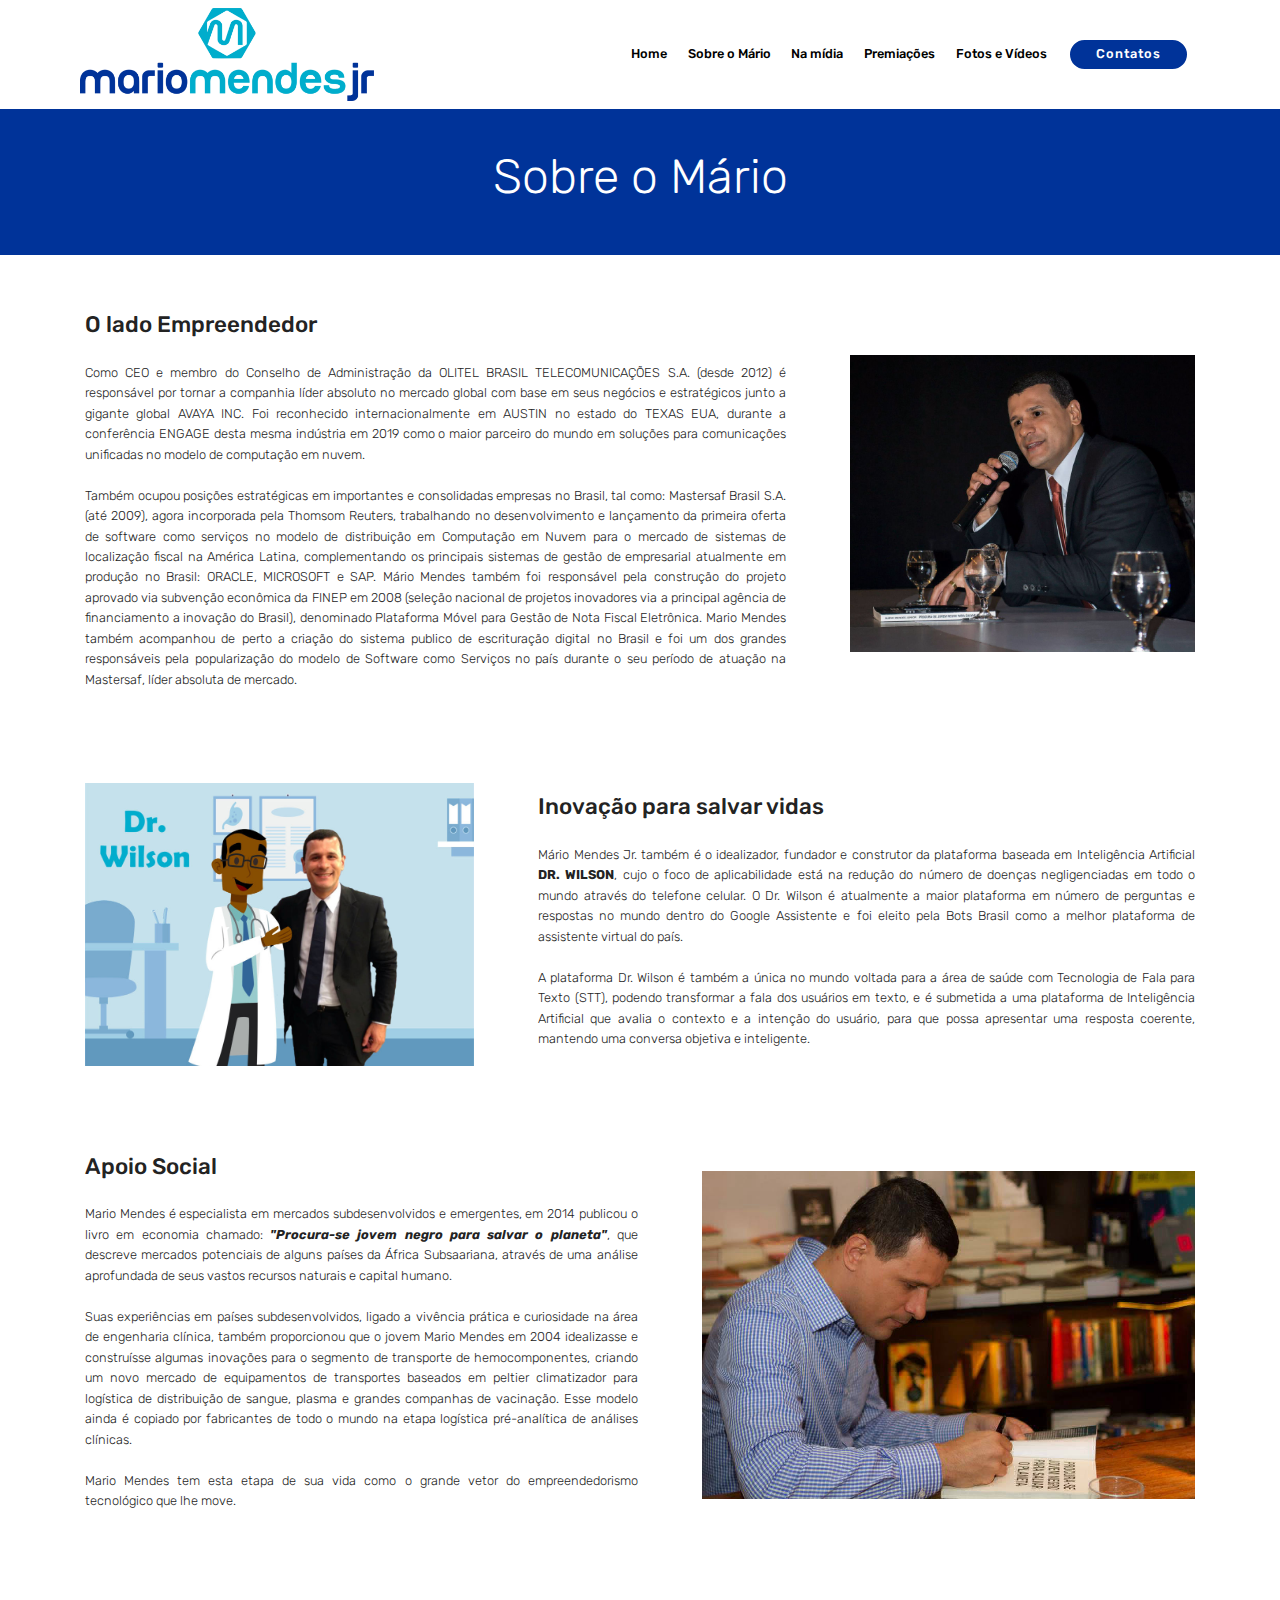
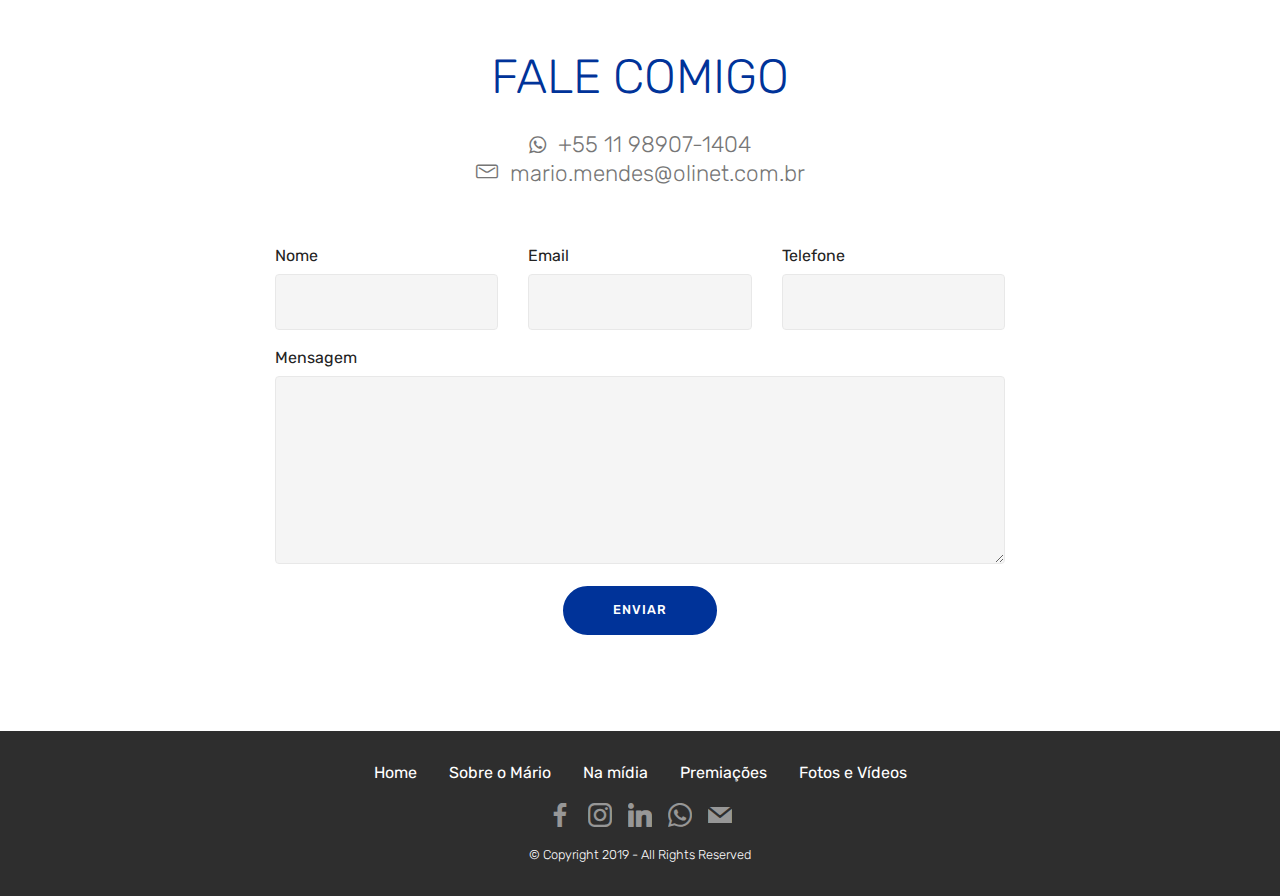
==== page1.html @ d0b5f372 "create github pages" ====
<!DOCTYPE html>
<html  >
<head>
  <!-- Site made with Mobirise Website Builder v4.9.6, https://mobirise.com -->
  <meta charset="UTF-8">
  <meta http-equiv="X-UA-Compatible" content="IE=edge">
  <meta name="generator" content="Mobirise v4.9.6, mobirise.com">
  <meta name="viewport" content="width=device-width, initial-scale=1, minimum-scale=1">
  <link rel="shortcut icon" href="assets/images/favicon-128x128.png" type="image/x-icon">
  <meta name="description" content="Web Page Builder Description">
  
  <title>Sobre Mario</title>
  <link rel="stylesheet" href="assets/font-awesome/css/font-awesome.css">
  <link rel="stylesheet" href="assets/web/assets/mobirise-icons-bold/mobirise-icons-bold.css">
  <link rel="stylesheet" href="assets/tether/tether.min.css">
  <link rel="stylesheet" href="assets/soundcloud-plugin/style.css">
  <link rel="stylesheet" href="assets/bootstrap/css/bootstrap.min.css">
  <link rel="stylesheet" href="assets/bootstrap/css/bootstrap-grid.min.css">
  <link rel="stylesheet" href="assets/bootstrap/css/bootstrap-reboot.min.css">
  <link rel="stylesheet" href="assets/dropdown/css/style.css">
  <link rel="stylesheet" href="assets/socicon/css/styles.css">
  <link rel="stylesheet" href="assets/theme/css/style.css">
  <link rel="stylesheet" href="assets/mobirise/css/mbr-additional.css" type="text/css">
  
  
  
</head>
<body>
  <section class="menu cid-rq3aP4upVq" once="menu" id="menu2-n">

    

    <nav class="navbar navbar-expand beta-menu navbar-dropdown align-items-center navbar-fixed-top navbar-toggleable-sm">
        <button class="navbar-toggler navbar-toggler-right" type="button" data-toggle="collapse" data-target="#navbarSupportedContent" aria-controls="navbarSupportedContent" aria-expanded="false" aria-label="Toggle navigation">
            <div class="hamburger">
                <span></span>
                <span></span>
                <span></span>
                <span></span>
            </div>
        </button>
        <div class="menu-logo">
            <div class="navbar-brand">
                <span class="navbar-logo">
                    <a href="#top">
                        <img src="assets/images/mariologo-560x177.png" alt="Mario Mendes Jr" title="" style="height: 5.8rem;">
                    </a>
                </span>
                
            </div>
        </div>
        <div class="collapse navbar-collapse" id="navbarSupportedContent">
            <ul class="navbar-nav nav-dropdown" data-app-modern-menu="true"><li class="nav-item">
                    <a class="nav-link link text-black display-4" href="index.html">
                        Home</a>
                </li><li class="nav-item"><a class="nav-link link text-black display-4" href="index.html#counters1-6">
                        Sobre o Mário</a></li>
                <li class="nav-item">
                    <a class="nav-link link text-black display-4" href="index.html#content4-g">
                        Na mídia</a>
                </li><li class="nav-item"><a class="nav-link link text-black display-4" href="index.html#content4-j">
                        Premiações</a></li><li class="nav-item"><a class="nav-link link text-black display-4" href="index.html#content4-f">Fotos e Vídeos</a></li></ul>
            <div class="navbar-buttons mbr-section-btn"><a class="btn btn-sm btn-primary display-4" href="index.html#form1-4">
                    Contatos</a></div>
        </div>
    </nav>
</section>

<section class="engine"><a href="https://mobirise.info/e">how to make a website for free</a></section><section class="mbr-section content4 cid-rq3aTZeCpB" id="content4-q">

    

    <div class="container">
        <div class="media-container-row">
            <div class="title col-12 col-md-8">
                <h2 class="align-center pb-3 mbr-fonts-style display-2">
                    <br>Sobre o Mário</h2>
                
                
            </div>
        </div>
    </div>
</section>

<section class="header3 cid-rq3aZIsmZ2" id="header3-r">

    

    

    <div class="container">
        <div class="media-container-row">
            <div class="mbr-figure" style="width: 55%;">
                <img src="assets/images/860383-495302183901374-86877309-o-986x1478.jpg" alt="Mario" title="">
            </div>

            <div class="media-content">
                <h1 class="mbr-section-title mbr-white pb-3 mbr-fonts-style display-5"><br>O lado Empreendedor</h1>
                
                <div class="mbr-section-text mbr-white pb-3 ">
                    <p align="justify" class="mbr-text mbr-fonts-style display-4">Como CEO e membro do Conselho de Administração da OLITEL BRASIL TELECOMUNICAÇÕES S.A. (desde 2012) é responsável por tornar a companhia líder absoluto no mercado global com base em seus negócios e estratégicos junto a gigante global AVAYA INC.  Foi reconhecido internacionalmente em AUSTIN no estado do TEXAS EUA, durante a conferência ENGAGE desta mesma indústria em 2019 como o maior parceiro do mundo em soluções para comunicações unificadas no modelo de computação em nuvem.
<br><br>Também ocupou posições estratégicas em importantes e consolidadas empresas no Brasil, tal como: Mastersaf Brasil S.A. (até 2009), agora incorporada pela Thomsom Reuters, trabalhando no desenvolvimento e lançamento da primeira oferta de software como serviços no modelo de distribuição em Computação em Nuvem para o mercado de sistemas de localização fiscal na América Latina, complementando os principais sistemas de gestão de empresarial atualmente em produção no Brasil: ORACLE, MICROSOFT e SAP. Mário Mendes também foi responsável pela construção do projeto aprovado via subvenção econômica da FINEP em 2008 (seleção nacional de projetos inovadores via a principal agência de financiamento a inovação do Brasil), denominado Plataforma Móvel para Gestão de Nota Fiscal Eletrônica. Mario Mendes também acompanhou de perto a criação do sistema publico de escrituração digital no Brasil e foi um dos grandes responsáveis pela popularização do modelo de Software como Serviços no país durante o seu período de atuação na Mastersaf, líder absoluta de mercado.</p>
                </div>
                
            </div>
        </div>
    </div>

</section>

<section class="header3 cid-rq4SBa6IZ8" id="header3-t">

    

    

    <div class="container">
        <div class="media-container-row">
            <div class="mbr-figure" style="width: 65%;">
                <img src="assets/images/drwilsonemario-986x715.jpg" alt="Mario e Dr. Wilson" title="">
            </div>

            <div class="media-content">
                <h1 class="mbr-section-title mbr-white pb-3 mbr-fonts-style display-5"><br>Inovação para salvar vidas</h1>
                
                <div class="mbr-section-text mbr-white pb-3 ">
                    <p align="justify" class="mbr-text mbr-fonts-style display-4">Mário Mendes Jr. também é o idealizador, fundador e construtor da plataforma baseada em Inteligência Artificial <strong>DR. WILSON</strong>, cujo o foco de aplicabilidade está na redução do número de doenças negligenciadas em todo o mundo através do telefone celular. O Dr. Wilson é atualmente a maior plataforma em número de perguntas e respostas no mundo dentro do Google Assistente e foi eleito pela Bots Brasil como a melhor plataforma de assistente virtual do país.
<br>
<br>A plataforma Dr. Wilson é também a única no mundo voltada para a área de saúde com Tecnologia de Fala para Texto (STT), podendo transformar a fala dos usuários em texto, e é submetida a uma plataforma de Inteligência Artificial que avalia o contexto e a intenção do usuário, para que possa apresentar uma resposta coerente, mantendo uma conversa objetiva e inteligente.</p>
                </div>
                
            </div>
        </div>
    </div>

</section>

<section class="header3 cid-rq4Tit2FO5" id="header3-u">

    

    

    <div class="container">
        <div class="media-container-row">
            <div class="mbr-figure" style="width: 95%;">
                <img src="assets/images/9059-427309197367340-1874169082-n-960x640.jpg" alt="Mario" title="">
            </div>

            <div class="media-content">
                <h1 class="mbr-section-title mbr-white pb-3 mbr-fonts-style display-5"><br>Apoio Social</h1>
                
                <div class="mbr-section-text mbr-white pb-3 ">
                    <p align="justify" class="mbr-text mbr-fonts-style display-4">Mario Mendes é especialista em mercados subdesenvolvidos e emergentes, em 2014 publicou o  livro em economia chamado: <strong><em>"Procura-se jovem negro para salvar o planeta"</em></strong>, que descreve mercados potenciais de alguns países da África Subsaariana, através de uma análise aprofundada de seus vastos recursos naturais e capital humano.
<br><br>Suas experiências em países subdesenvolvidos, ligado a vivência prática e curiosidade na área de engenharia clínica, também proporcionou que o jovem Mario Mendes em 2004 idealizasse e construísse algumas inovações para o segmento de transporte de hemocomponentes, criando um novo mercado de equipamentos de transportes baseados em peltier climatizador para logística de distribuição de sangue, plasma e grandes companhas de vacinação. Esse modelo ainda é copiado por fabricantes de todo o mundo na etapa logística pré-analítica de análises clínicas. <br>
<br>Mario Mendes tem esta etapa de sua vida como o grande vetor do empreendedorismo tecnológico que lhe move.</p>
                </div>
                
            </div>
        </div>
    </div>

</section>

<section class="mbr-section form1 cid-rq3aPGxpjl" id="form1-o">

    

    
    <div class="container">
        <div class="row justify-content-center">
            <div class="title col-12 col-lg-8">
                <h2 class="mbr-section-title align-center pb-3 mbr-fonts-style display-2">
                    FALE COMIGO</h2>
                <h3 class="mbr-section-subtitle align-center mbr-light pb-3 mbr-fonts-style display-5">
                    <span class="fa fa-whatsapp mbr-iconfont" style="font-size: 20px;"></span>&nbsp; +55 11 98907-1404<br>
                    <span class="mbrib-letter mbr-iconfont" style="font-size: 22px;"></span>&nbsp; mario.mendes@olinet.com.br</h3>
            </div>
        </div>
    </div>
    <div class="container">
        <div class="row justify-content-center">
            <div class="media-container-column col-lg-8" data-form-type="formoid">
                <!---Formbuilder Form--->
                <form action="https://mobirise.com/" method="POST" class="mbr-form form-with-styler" data-form-title="Contato via Site Mario"><input type="hidden" name="email" data-form-email="true" value="XzBV0PDOR63FJDMdqJo3t7sWaOPQt//PTCgqokkNzBoJ+r7eT0ddex0zjA/aGhbZrub1MC9PnMoi2x4BWWzWNVxec1n0J0qh/JYI6Iv4LCIakbPQUlMB9upvA7gPHLwC">
                    <div class="row row-sm-offset">
                        <div hidden="hidden" data-form-alert="" class="alert alert-success col-12">Obrigado! Retornarei seu contato em breve.</div>
                        <div hidden="hidden" data-form-alert-danger="" class="alert alert-danger col-12">
                        </div>
                    </div>
                    <div class="dragArea row row-sm-offset">
                        <div class="col-md-4  form-group" data-for="Nome">
                            <label for="Nome-form1-o" class="form-control-label mbr-fonts-style display-7">Nome</label>
                            <input type="text" name="Nome" data-form-field="Nome" required="required" class="form-control display-7" id="Nome-form1-o">
                        </div>
                        <div class="col-md-4  form-group" data-for="Email">
                            <label for="Email-form1-o" class="form-control-label mbr-fonts-style display-7">Email</label>
                            <input type="Email" name="Email" data-form-field="Email" required="required" class="form-control display-7" id="Email-form1-o">
                        </div>
                        <div data-for="Telefone" class="col-md-4  form-group">
                            <label for="Telefone-form1-o" class="form-control-label mbr-fonts-style display-7">Telefone</label>
                            <input type="Telefone" name="Telefone" data-form-field="Telefone" class="form-control display-7" id="Telefone-form1-o">
                        </div>
                        <div data-for="Mensagem" class="col-md-12 form-group">
                            <label for="Mensagem-form1-o" class="form-control-label mbr-fonts-style display-7">Mensagem</label>
                            <textarea name="Mensagem" data-form-field="Mensagem" class="form-control display-7" id="Mensagem-form1-o"></textarea>
                        </div>
                        <div class="col-md-12 input-group-btn align-center"><button type="submit" class="btn btn-primary btn-form display-4">ENVIAR</button></div>
                    </div>
                </form><!---Formbuilder Form--->
            </div>
        </div>
    </div>
</section>

<section once="" class="cid-rq3aQCeShb" id="footer7-p">

    

    

    <div class="container">
        <div class="media-container-row align-center mbr-white">
            <div class="row row-links">
                <ul class="foot-menu">
                    
                    
                    
                    
                    
                <li class="foot-menu-item mbr-fonts-style display-7"><a href="index.html" class="text-white">Home</a></li><li class="foot-menu-item mbr-fonts-style display-7"><a href="index.html#counters1-6" class="text-white">Sobre o Mário</a></li><li class="foot-menu-item mbr-fonts-style display-7"><a href="index.html#content4-g" class="text-white">Na mídia</a></li><li class="foot-menu-item mbr-fonts-style display-7"><a href="index.html#content4-j" class="text-white">Premiações</a></li><li class="foot-menu-item mbr-fonts-style display-7"><a href="index.html#content4-f" class="text-white">Fotos e Vídeos</a></li></ul>
            </div>
            <div class="row social-row">
                <div class="social-list align-right pb-2">
                    
                    
                    
                    
                    
                    
                <div class="soc-item">
                        <a href="https://www.facebook.com/profile.php?id=100002647893795" target="_blank">
                            <span class="mbr-iconfont mbr-iconfont-social socicon-facebook socicon"></span>
                        </a>
                    </div><div class="soc-item">
                        <a href="https://www.instagram.com/mendesjr.mario" target="_blank">
                            <span class="mbr-iconfont mbr-iconfont-social socicon-instagram socicon"></span>
                        </a>
                    </div><div class="soc-item">
                        <a href="https://www.linkedin.com/in/mariomj" target="_blank">
                            <span class="mbr-iconfont mbr-iconfont-social socicon-linkedin socicon"></span>
                        </a>
                    </div><div class="soc-item">
                        <a href="http://api.whatsapp.com/send?1=pt_BR&phone=5511989071404" target="_blank">
                            <span class="mbr-iconfont mbr-iconfont-social socicon-whatsapp socicon"></span>
                        </a>
                    </div><div class="soc-item">
                        <a href="mailto:mario.mendes@olinet.com.br">
                            <span class="mbr-iconfont mbr-iconfont-social socicon-mail socicon"></span>
                        </a>
                    </div></div>
            </div>
            <div class="row row-copirayt">
                <p class="mbr-text mb-0 mbr-fonts-style mbr-white align-center display-4">
                    © Copyright 2019 - All Rights Reserved
                </p>
            </div>
        </div>
    </div>
</section>


  <script src="assets/web/assets/jquery/jquery.min.js"></script>
  <script src="assets/popper/popper.min.js"></script>
  <script src="assets/tether/tether.min.js"></script>
  <script src="assets/bootstrap/js/bootstrap.min.js"></script>
  <script src="assets/dropdown/js/script.min.js"></script>
  <script src="assets/touchswipe/jquery.touch-swipe.min.js"></script>
  <script src="assets/smoothscroll/smooth-scroll.js"></script>
  <script src="assets/theme/js/script.js"></script>
  <script src="assets/formoid/formoid.min.js"></script>
  
  
</body>
</html>
---- assets/web/assets/mobirise-icons-bold/mobirise-icons-bold.css ----
@font-face {
  font-family: 'mobirise-icons-bold';
  src:  url('mobirise-icons-bold.eot?m1l4yr');
  src:  url('mobirise-icons-bold.eot?m1l4yr#iefix') format('embedded-opentype'),
    url('mobirise-icons-bold.ttf?m1l4yr') format('truetype'),
    url('mobirise-icons-bold.woff?m1l4yr') format('woff'),
    url('mobirise-icons-bold.svg?m1l4yr#mobirise-icons-bold') format('svg');
  font-weight: normal;
  font-style: normal;
}

[class^="mbrib-"], [class*="mbrib-"] {
  /* use !important to prevent issues with browser extensions that change fonts */
  font-family: 'mobirise-icons-bold' !important;
  speak: none;
  font-style: normal;
  font-weight: normal;
  font-variant: normal;
  text-transform: none;
  line-height: 1;

  /* Better Font Rendering =========== */
  -webkit-font-smoothing: antialiased;
  -moz-osx-font-smoothing: grayscale;
}

.mbrib-add-submenu:before {
  content: "\e900";
}
.mbrib-alert:before {
  content: "\e901";
}
.mbrib-align-center:before {
  content: "\e902";
}
.mbrib-align-justify:before {
  content: "\e903";
}
.mbrib-align-left:before {
  content: "\e904";
}
.mbrib-align-right:before {
  content: "\e905";
}
.mbrib-android:before {
  content: "\e906";
}
.mbrib-apple:before {
  content: "\e907";
}
.mbrib-arrow-down:before {
  content: "\e908";
}
.mbrib-arrow-next:before {
  content: "\e909";
}
.mbrib-arrow-prev:before {
  content: "\e90a";
}
.mbrib-arrow-up:before {
  content: "\e90b";
}
.mbrib-bold:before {
  content: "\e90c";
}
.mbrib-bookmark:before {
  content: "\e90d";
}
.mbrib-bootstrap:before {
  content: "\e90e";
}
.mbrib-briefcase:before {
  content: "\e90f";
}
.mbrib-browse:before {
  content: "\e910";
}
.mbrib-bulleted-list:before {
  content: "\e911";
}
.mbrib-calendar:before {
  content: "\e912";
}
.mbrib-camera:before {
  content: "\e913";
}
.mbrib-cart-add:before {
  content: "\e914";
}
.mbrib-cart-full:before {
  content: "\e915";
}
.mbrib-cash:before {
  content: "\e916";
}
.mbrib-change-style:before {
  content: "\e917";
}
.mbrib-chat:before {
  content: "\e918";
}
.mbrib-clock:before {
  content: "\e919";
}
.mbrib-close:before {
  content: "\e91a";
}
.mbrib-cloud:before {
  content: "\e91b";
}
.mbrib-code:before {
  content: "\e91c";
}
.mbrib-contact-form:before {
  content: "\e91d";
}
.mbrib-credit-card:before {
  content: "\e91e";
}
.mbrib-cursor-click:before {
  content: "\e91f";
}
.mbrib-cust-feedback:before {
  content: "\e920";
}
.mbrib-database:before {
  content: "\e921";
}
.mbrib-delivery:before {
  content: "\e922";
}
.mbrib-desktop:before {
  content: "\e923";
}
.mbrib-devices:before {
  content: "\e924";
}
.mbrib-down:before {
  content: "\e925";
}
.mbrib-download:before {
  content: "\e926";
}
.mbrib-drag-n-drop:before {
  content: "\e927";
}
.mbrib-drag-n-drop2:before {
  content: "\e928";
}
.mbrib-edit:before {
  content: "\e929";
}
.mbrib-edit2:before {
  content: "\e92a";
}
.mbrib-error:before {
  content: "\e92b";
}
.mbrib-extension:before {
  content: "\e92c";
}
.mbrib-features:before {
  content: "\e92d";
}
.mbrib-file:before {
  content: "\e92e";
}
.mbrib-flag:before {
  content: "\e92f";
}
.mbrib-folder:before {
  content: "\e930";
}
.mbrib-gift:before {
  content: "\e931";
}
.mbrib-github:before {
  content: "\e932";
}
.mbrib-globe-2:before {
  content: "\e933";
}
.mbrib-globe:before {
  content: "\e934";
}
.mbrib-growing-chart:before {
  content: "\e935";
}
.mbrib-hearth:before {
  content: "\e936";
}
.mbrib-help:before {
  content: "\e937";
}
.mbrib-home:before {
  content: "\e938";
}
.mbrib-hot-cup:before {
  content: "\e939";
}
.mbrib-idea:before {
  content: "\e93a";
}
.mbrib-image-gallery:before {
  content: "\e93b";
}
.mbrib-image-slider:before {
  content: "\e93c";
}
.mbrib-info:before {
  content: "\e93d";
}
.mbrib-italic:before {
  content: "\e93e";
}
.mbrib-key:before {
  content: "\e93f";
}
.mbrib-laptop:before {
  content: "\e940";
}
.mbrib-layers:before {
  content: "\e941";
}
.mbrib-left-right:before {
  content: "\e942";
}
.mbrib-left:before {
  content: "\e943";
}
.mbrib-letter:before {
  content: "\e944";
}
.mbrib-like:before {
  content: "\e945";
}
.mbrib-link:before {
  content: "\e946";
}
.mbrib-lock:before {
  content: "\e947";
}
.mbrib-login:before {
  content: "\e948";
}
.mbrib-logout:before {
  content: "\e949";
}
.mbrib-magic-stick:before {
  content: "\e94a";
}
.mbrib-map-pin:before {
  content: "\e94b";
}
.mbrib-menu:before {
  content: "\e94c";
}
.mbrib-mobile:before {
  content: "\e94d";
}
.mbrib-mobile2:before {
  content: "\e94e";
}
.mbrib-mobirise:before {
  content: "\e94f";
}
.mbrib-more-horizontal:before {
  content: "\e950";
}
.mbrib-more-vertical:before {
  content: "\e951";
}
.mbrib-music:before {
  content: "\e952";
}
.mbrib-new-file:before {
  content: "\e953";
}
.mbrib-numbered-list:before {
  content: "\e954";
}
.mbrib-opened-folder:before {
  content: "\e955";
}
.mbrib-pages:before {
  content: "\e956";
}
.mbrib-paper-plane:before {
  content: "\e957";
}
.mbrib-paperclip:before {
  content: "\e958";
}
.mbrib-photo:before {
  content: "\e959";
}
.mbrib-photos:before {
  content: "\e95a";
}
.mbrib-pin:before {
  content: "\e95b";
}
.mbrib-play:before {
  content: "\e95c";
}
.mbrib-plus:before {
  content: "\e95d";
}
.mbrib-preview:before {
  content: "\e95e";
}
.mbrib-print:before {
  content: "\e95f";
}
.mbrib-protect:before {
  content: "\e960";
}
.mbrib-question:before {
  content: "\e961";
}
.mbrib-quote-left:before {
  content: "\e962";
}
.mbrib-quote-right:before {
  content: "\e963";
}
.mbrib-redo:before {
  content: "\e964";
}
.mbrib-refresh:before {
  content: "\e965";
}
.mbrib-responsive:before {
  content: "\e966";
}
.mbrib-right:before {
  content: "\e967";
}
.mbrib-rocket:before {
  content: "\e968";
}
.mbrib-sad-face:before {
  content: "\e969";
}
.mbrib-sale:before {
  content: "\e96a";
}
.mbrib-save:before {
  content: "\e96b";
}
.mbrib-search:before {
  content: "\e96c";
}
.mbrib-setting:before {
  content: "\e96d";
}
.mbrib-setting2:before {
  content: "\e96e";
}
.mbrib-setting3:before {
  content: "\e96f";
}
.mbrib-share:before {
  content: "\e970";
}
.mbrib-shopping-bag:before {
  content: "\e971";
}
.mbrib-shopping-basket:before {
  content: "\e972";
}
.mbrib-shopping-cart:before {
  content: "\e973";
}
.mbrib-sites:before {
  content: "\e974";
}
.mbrib-smile-face:before {
  content: "\e975";
}
.mbrib-speed:before {
  content: "\e976";
}
.mbrib-star:before {
  content: "\e977";
}
.mbrib-success:before {
  content: "\e978";
}
.mbrib-sun:before {
  content: "\e979";
}
.mbrib-sun2:before {
  content: "\e97a";
}
.mbrib-tablet-vertical:before {
  content: "\e97b";
}
.mbrib-tablet:before {
  content: "\e97c";
}
.mbrib-target:before {
  content: "\e97d";
}
.mbrib-timer:before {
  content: "\e97e";
}
.mbrib-to-ftp:before {
  content: "\e97f";
}
.mbrib-to-local-drive:before {
  content: "\e980";
}
.mbrib-touch-swipe:before {
  content: "\e981";
}
.mbrib-touch:before {
  content: "\e982";
}
.mbrib-trash:before {
  content: "\e983";
}
.mbrib-underline:before {
  content: "\e984";
}
.mbrib-undo:before {
  content: "\e985";
}
.mbrib-unlink:before {
  content: "\e986";
}
.mbrib-unlock:before {
  content: "\e987";
}
.mbrib-up-down:before {
  content: "\e988";
}
.mbrib-up:before {
  content: "\e989";
}
.mbrib-update:before {
  content: "\e98a";
}
.mbrib-upload:before {
  content: "\e98b";
}
.mbrib-user:before {
  content: "\e98c";
}
.mbrib-user2:before {
  content: "\e98d";
}
.mbrib-users:before {
  content: "\e98e";
}
.mbrib-video-play:before {
  content: "\e98f";
}
.mbrib-video:before {
  content: "\e990";
}
.mbrib-watch:before {
  content: "\e991";
}
.mbrib-website-theme:before {
  content: "\e992";
}
.mbrib-wifi:before {
  content: "\e993";
}
.mbrib-windows:before {
  content: "\e994";
}
.mbrib-zoom-out:before {
  content: "\e995";
}
---- assets/soundcloud-plugin/style.css ----
.addons-container {
  position: relative;
  margin-left: auto;
  margin-right: auto;
  padding-right: 15px;
  padding-left: 15px; }
  @media (min-width: 576px) {
    .addons-container {
      padding-right: 15px;
      padding-left: 15px; } }
  @media (min-width: 768px) {
    .addons-container {
      padding-right: 15px;
      padding-left: 15px; } }
  @media (min-width: 992px) {
    .addons-container {
      padding-right: 15px;
      padding-left: 15px; } }
  @media (min-width: 1200px) {
    .addons-container {
      padding-right: 15px;
      padding-left: 15px; } }
  @media (min-width: 576px) {
    .addons-container {
      width: 540px;
      max-width: 100%; } }
  @media (min-width: 768px) {
    .addons-container {
      width: 720px;
      max-width: 100%; } }
  @media (min-width: 992px) {
    .addons-container {
      width: 960px;
      max-width: 100%; } }
  @media (min-width: 1200px) {
    .addons-container {
      width: 1140px;
      max-width: 100%; } }

.addons-container-inner{
    position: relative;
    width: 100%;
    min-height: 1px;
    padding-right: 15px;
    padding-left: 15px;
}
@media (min-width: 567px) {
    .addons-container-inner{
        -ms-flex: 0 0 66.666667%;
        flex: 0 0 66.666667%;
        max-width: 66.666667%;
    }
}
.addons-row{
    display: flex;
    justify-content:center;
}
---- assets/dropdown/css/style.css ----
.navbar-dropdown {
  left: 0;
  padding: 0;
  position: absolute;
  right: 0;
  top: 0;
  transition: all 0.45s ease;
  z-index: 1030;
  background: #282828; }
  .navbar-dropdown .navbar-logo {
    margin-right: 0.8rem;
    transition: margin 0.3s ease-in-out;
    vertical-align: middle; }
    .navbar-dropdown .navbar-logo img {
      height: 3.125rem;
      transition: all 0.3s ease-in-out; }
    .navbar-dropdown .navbar-logo.mbr-iconfont {
      font-size: 3.125rem;
      line-height: 3.125rem; }
  .navbar-dropdown .navbar-caption {
    font-weight: 700;
    white-space: normal;
    vertical-align: -4px;
    line-height: 3.125rem !important; }
    .navbar-dropdown .navbar-caption, .navbar-dropdown .navbar-caption:hover {
      color: inherit;
      text-decoration: none; }
  .navbar-dropdown .mbr-iconfont + .navbar-caption {
    vertical-align: -1px; }
  .navbar-dropdown.navbar-fixed-top {
    position: fixed; }
  .navbar-dropdown .navbar-brand span {
    vertical-align: -4px; }
  .navbar-dropdown.bg-color.transparent {
    background: none; }
  .navbar-dropdown.navbar-short .navbar-brand {
    padding: 0.625rem 0; }
    .navbar-dropdown.navbar-short .navbar-brand span {
      vertical-align: -1px; }
  .navbar-dropdown.navbar-short .navbar-caption {
    line-height: 2.375rem !important;
    vertical-align: -2px; }
  .navbar-dropdown.navbar-short .navbar-logo {
    margin-right: 0.5rem; }
    .navbar-dropdown.navbar-short .navbar-logo img {
      height: 2.375rem; }
    .navbar-dropdown.navbar-short .navbar-logo.mbr-iconfont {
      font-size: 2.375rem;
      line-height: 2.375rem; }
  .navbar-dropdown.navbar-short .mbr-table-cell {
    height: 3.625rem; }
  .navbar-dropdown .navbar-close {
    left: 0.6875rem;
    position: fixed;
    top: 0.75rem;
    z-index: 1000; }
  .navbar-dropdown .hamburger-icon {
    content: "";
    display: inline-block;
    vertical-align: middle;
    width: 16px;
    -webkit-box-shadow: 0 -6px 0 1px #282828,0 0 0 1px #282828,0 6px 0 1px #282828;
    -moz-box-shadow: 0 -6px 0 1px #282828,0 0 0 1px #282828,0 6px 0 1px #282828;
    box-shadow: 0 -6px 0 1px #282828,0 0 0 1px #282828,0 6px 0 1px #282828; }

.dropdown-menu .dropdown-toggle[data-toggle="dropdown-submenu"]::after {
  border-bottom: 0.35em solid transparent;
  border-left: 0.35em solid;
  border-right: 0;
  border-top: 0.35em solid transparent;
  margin-left: 0.3rem; }

.dropdown-menu .dropdown-item:focus {
  outline: 0; }

.nav-dropdown {
  font-size: 0.75rem;
  font-weight: 500;
  height: auto !important; }
  .nav-dropdown .nav-btn {
    padding-left: 1rem; }
  .nav-dropdown .link {
    margin: .667em 1.667em;
    font-weight: 500;
    padding: 0;
    transition: color .2s ease-in-out; }
    .nav-dropdown .link.dropdown-toggle {
      margin-right: 2.583em; }
      .nav-dropdown .link.dropdown-toggle::after {
        margin-left: .25rem;
        border-top: 0.35em solid;
        border-right: 0.35em solid transparent;
        border-left: 0.35em solid transparent;
        border-bottom: 0; }
      .nav-dropdown .link.dropdown-toggle[aria-expanded="true"] {
        margin: 0;
        padding: 0.667em 3.263em  0.667em 1.667em; }
  .nav-dropdown .link::after,
  .nav-dropdown .dropdown-item::after {
    color: inherit; }
  .nav-dropdown .btn {
    font-size: 0.75rem;
    font-weight: 700;
    letter-spacing: 0;
    margin-bottom: 0;
    padding-left: 1.25rem;
    padding-right: 1.25rem; }
  .nav-dropdown .dropdown-menu {
    border-radius: 0;
    border: 0;
    left: 0;
    margin: 0;
    padding-bottom: 1.25rem;
    padding-top: 1.25rem;
    position: relative; }
  .nav-dropdown .dropdown-submenu {
    margin-left: 0.125rem;
    top: 0; }
  .nav-dropdown .dropdown-item {
    font-weight: 500;
    line-height: 2;
    padding: 0.3846em 4.615em 0.3846em 1.5385em;
    position: relative;
    transition: color .2s ease-in-out, background-color .2s ease-in-out; }
    .nav-dropdown .dropdown-item::after {
      margin-top: -0.3077em;
      position: absolute;
      right: 1.1538em;
      top: 50%; }
    .nav-dropdown .dropdown-item:focus, .nav-dropdown .dropdown-item:hover {
      background: none; }

@media (max-width: 767px) {
  .nav-dropdown.navbar-toggleable-sm {
    bottom: 0;
    display: none;
    left: 0;
    overflow-x: hidden;
    position: fixed;
    top: 0;
    transform: translateX(-100%);
    -ms-transform: translateX(-100%);
    -webkit-transform: translateX(-100%);
    width: 18.75rem;
    z-index: 999; } }
.nav-dropdown.navbar-toggleable-xl {
  bottom: 0;
  display: none;
  left: 0;
  overflow-x: hidden;
  position: fixed;
  top: 0;
  transform: translateX(-100%);
  -ms-transform: translateX(-100%);
  -webkit-transform: translateX(-100%);
  width: 18.75rem;
  z-index: 999; }

.nav-dropdown-sm {
  display: block !important;
  overflow-x: hidden;
  overflow: auto;
  padding-top: 3.875rem; }
  .nav-dropdown-sm::after {
    content: "";
    display: block;
    height: 3rem;
    width: 100%; }
  .nav-dropdown-sm.collapse.in ~ .navbar-close {
    display: block !important; }
  .nav-dropdown-sm.collapsing, .nav-dropdown-sm.collapse.in {
    transform: translateX(0);
    -ms-transform: translateX(0);
    -webkit-transform: translateX(0);
    transition: all 0.25s ease-out;
    -webkit-transition: all 0.25s ease-out;
    background: #282828; }
  .nav-dropdown-sm.collapsing[aria-expanded="false"] {
    transform: translateX(-100%);
    -ms-transform: translateX(-100%);
    -webkit-transform: translateX(-100%); }
  .nav-dropdown-sm .nav-item {
    display: block;
    margin-left: 0 !important;
    padding-left: 0; }
  .nav-dropdown-sm .link,
  .nav-dropdown-sm .dropdown-item {
    border-top: 1px dotted rgba(255, 255, 255, 0.1);
    font-size: 0.8125rem;
    line-height: 1.6;
    margin: 0 !important;
    padding: 0.875rem 2.4rem 0.875rem 1.5625rem !important;
    position: relative;
    white-space: normal; }
    .nav-dropdown-sm .link:focus, .nav-dropdown-sm .link:hover,
    .nav-dropdown-sm .dropdown-item:focus,
    .nav-dropdown-sm .dropdown-item:hover {
      background: rgba(0, 0, 0, 0.2) !important;
      color: #c0a375; }
  .nav-dropdown-sm .nav-btn {
    position: relative;
    padding: 1.5625rem 1.5625rem 0 1.5625rem; }
    .nav-dropdown-sm .nav-btn::before {
      border-top: 1px dotted rgba(255, 255, 255, 0.1);
      content: "";
      left: 0;
      position: absolute;
      top: 0;
      width: 100%; }
    .nav-dropdown-sm .nav-btn + .nav-btn {
      padding-top: 0.625rem; }
      .nav-dropdown-sm .nav-btn + .nav-btn::before {
        display: none; }
  .nav-dropdown-sm .btn {
    padding: 0.625rem 0; }
  .nav-dropdown-sm .dropdown-toggle[data-toggle="dropdown-submenu"]::after {
    margin-left: .25rem;
    border-top: 0.35em solid;
    border-right: 0.35em solid transparent;
    border-left: 0.35em solid transparent;
    border-bottom: 0; }
  .nav-dropdown-sm .dropdown-toggle[data-toggle="dropdown-submenu"][aria-expanded="true"]::after {
    border-top: 0;
    border-right: 0.35em solid transparent;
    border-left: 0.35em solid transparent;
    border-bottom: 0.35em solid; }
  .nav-dropdown-sm .dropdown-menu {
    margin: 0;
    padding: 0;
    position: relative;
    top: 0;
    left: 0;
    width: 100%;
    border: 0;
    float: none;
    border-radius: 0;
    background: none; }
  .nav-dropdown-sm .dropdown-submenu {
    left: 100%;
    margin-left: 0.125rem;
    margin-top: -1.25rem;
    top: 0; }

.navbar-toggleable-sm .nav-dropdown .dropdown-menu {
  position: absolute; }

.navbar-toggleable-sm .nav-dropdown .dropdown-submenu {
  left: 100%;
  margin-left: 0.125rem;
  margin-top: -1.25rem;
  top: 0; }

.navbar-toggleable-sm.opened .nav-dropdown .dropdown-menu {
  position: relative; }

.navbar-toggleable-sm.opened .nav-dropdown .dropdown-submenu {
  left: 0;
  margin-left: 00rem;
  margin-top: 0rem;
  top: 0; }

.is-builder .nav-dropdown.collapsing {
  transition: none !important; }

/*# sourceMappingURL=style.css.map */
---- assets/socicon/css/styles.css ----
@charset "UTF-8";

@font-face {
  font-family: "socicon";
  src:url("../fonts/socicon.eot");
  src:url("../fonts/socicon.eot?#iefix") format("embedded-opentype"),
    url("../fonts/socicon.woff") format("woff"),
    url("../fonts/socicon.ttf") format("truetype"),
    url("../fonts/socicon.svg#socicon") format("svg");
  font-weight: normal;
  font-style: normal;

}

[data-icon]:before {
  font-family: "socicon" !important;
  content: attr(data-icon);
  font-style: normal !important;
  font-weight: normal !important;
  font-variant: normal !important;
  text-transform: none !important;
  speak: none;
  line-height: 1;
  -webkit-font-smoothing: antialiased;
  -moz-osx-font-smoothing: grayscale;
}

[class^="socicon-"]:before,
[class*=" socicon-"]:before {
  font-family: "socicon" !important;
  font-style: normal !important;
  font-weight: normal !important;
  font-variant: normal !important;
  text-transform: none !important;
  speak: none;
  line-height: 1;
  -webkit-font-smoothing: antialiased;
  -moz-osx-font-smoothing: grayscale;
}

.socicon-modelmayhem:before {
  content: "\e000";
}
.socicon-mixcloud:before {
  content: "\e001";
}
.socicon-drupal:before {
  content: "\e002";
}
.socicon-swarm:before {
  content: "\e003";
}
.socicon-istock:before {
  content: "\e004";
}
.socicon-yammer:before {
  content: "\e005";
}
.socicon-ello:before {
  content: "\e006";
}
.socicon-stackoverflow:before {
  content: "\e007";
}
.socicon-persona:before {
  content: "\e008";
}
.socicon-triplej:before {
  content: "\e009";
}
.socicon-houzz:before {
  content: "\e00a";
}
.socicon-rss:before {
  content: "\e00b";
}
.socicon-paypal:before {
  content: "\e00c";
}
.socicon-odnoklassniki:before {
  content: "\e00d";
}
.socicon-airbnb:before {
  content: "\e00e";
}
.socicon-periscope:before {
  content: "\e00f";
}
.socicon-outlook:before {
  content: "\e010";
}
.socicon-coderwall:before {
  content: "\e011";
}
.socicon-tripadvisor:before {
  content: "\e012";
}
.socicon-appnet:before {
  content: "\e013";
}
.socicon-goodreads:before {
  content: "\e014";
}
.socicon-tripit:before {
  content: "\e015";
}
.socicon-lanyrd:before {
  content: "\e016";
}
.socicon-slideshare:before {
  content: "\e017";
}
.socicon-buffer:before {
  content: "\e018";
}
.socicon-disqus:before {
  content: "\e019";
}
.socicon-vkontakte:before {
  content: "\e01a";
}
.socicon-whatsapp:before {
  content: "\e01b";
}
.socicon-patreon:before {
  content: "\e01c";
}
.socicon-storehouse:before {
  content: "\e01d";
}
.socicon-pocket:before {
  content: "\e01e";
}
.socicon-mail:before {
  content: "\e01f";
}
.socicon-blogger:before {
  content: "\e020";
}
.socicon-technorati:before {
  content: "\e021";
}
.socicon-reddit:before {
  content: "\e022";
}
.socicon-dribbble:before {
  content: "\e023";
}
.socicon-stumbleupon:before {
  content: "\e024";
}
.socicon-digg:before {
  content: "\e025";
}
.socicon-envato:before {
  content: "\e026";
}
.socicon-behance:before {
  content: "\e027";
}
.socicon-delicious:before {
  content: "\e028";
}
.socicon-deviantart:before {
  content: "\e029";
}
.socicon-forrst:before {
  content: "\e02a";
}
.socicon-play:before {
  content: "\e02b";
}
.socicon-zerply:before {
  content: "\e02c";
}
.socicon-wikipedia:before {
  content: "\e02d";
}
.socicon-apple:before {
  content: "\e02e";
}
.socicon-flattr:before {
  content: "\e02f";
}
.socicon-github:before {
  content: "\e030";
}
.socicon-renren:before {
  content: "\e031";
}
.socicon-friendfeed:before {
  content: "\e032";
}
.socicon-newsvine:before {
  content: "\e033";
}
.socicon-identica:before {
  content: "\e034";
}
.socicon-bebo:before {
  content: "\e035";
}
.socicon-zynga:before {
  content: "\e036";
}
.socicon-steam:before {
  content: "\e037";
}
.socicon-xbox:before {
  content: "\e038";
}
.socicon-windows:before {
  content: "\e039";
}
.socicon-qq:before {
  content: "\e03a";
}
.socicon-douban:before {
  content: "\e03b";
}
.socicon-meetup:before {
  content: "\e03c";
}
.socicon-playstation:before {
  content: "\e03d";
}
.socicon-android:before {
  content: "\e03e";
}
.socicon-snapchat:before {
  content: "\e03f";
}
.socicon-twitter:before {
  content: "\e040";
}
.socicon-facebook:before {
  content: "\e041";
}
.socicon-googleplus:before {
  content: "\e042";
}
.socicon-pinterest:before {
  content: "\e043";
}
.socicon-foursquare:before {
  content: "\e044";
}
.socicon-yahoo:before {
  content: "\e045";
}
.socicon-skype:before {
  content: "\e046";
}
.socicon-yelp:before {
  content: "\e047";
}
.socicon-feedburner:before {
  content: "\e048";
}
.socicon-linkedin:before {
  content: "\e049";
}
.socicon-viadeo:before {
  content: "\e04a";
}
.socicon-xing:before {
  content: "\e04b";
}
.socicon-myspace:before {
  content: "\e04c";
}
.socicon-soundcloud:before {
  content: "\e04d";
}
.socicon-spotify:before {
  content: "\e04e";
}
.socicon-grooveshark:before {
  content: "\e04f";
}
.socicon-lastfm:before {
  content: "\e050";
}
.socicon-youtube:before {
  content: "\e051";
}
.socicon-vimeo:before {
  content: "\e052";
}
.socicon-dailymotion:before {
  content: "\e053";
}
.socicon-vine:before {
  content: "\e054";
}
.socicon-flickr:before {
  content: "\e055";
}
.socicon-500px:before {
  content: "\e056";
}
.socicon-wordpress:before {
  content: "\e058";
}
.socicon-tumblr:before {
  content: "\e059";
}
.socicon-twitch:before {
  content: "\e05a";
}
.socicon-8tracks:before {
  content: "\e05b";
}
.socicon-amazon:before {
  content: "\e05c";
}
.socicon-icq:before {
  content: "\e05d";
}
.socicon-smugmug:before {
  content: "\e05e";
}
.socicon-ravelry:before {
  content: "\e05f";
}
.socicon-weibo:before {
  content: "\e060";
}
.socicon-baidu:before {
  content: "\e061";
}
.socicon-angellist:before {
  content: "\e062";
}
.socicon-ebay:before {
  content: "\e063";
}
.socicon-imdb:before {
  content: "\e064";
}
.socicon-stayfriends:before {
  content: "\e065";
}
.socicon-residentadvisor:before {
  content: "\e066";
}
.socicon-google:before {
  content: "\e067";
}
.socicon-yandex:before {
  content: "\e068";
}
.socicon-sharethis:before {
  content: "\e069";
}
.socicon-bandcamp:before {
  content: "\e06a";
}
.socicon-itunes:before {
  content: "\e06b";
}
.socicon-deezer:before {
  content: "\e06c";
}
.socicon-telegram:before {
  content: "\e06e";
}
.socicon-openid:before {
  content: "\e06f";
}
.socicon-amplement:before {
  content: "\e070";
}
.socicon-viber:before {
  content: "\e071";
}
.socicon-zomato:before {
  content: "\e072";
}
.socicon-draugiem:before {
  content: "\e074";
}
.socicon-endomodo:before {
  content: "\e075";
}
.socicon-filmweb:before {
  content: "\e076";
}
.socicon-stackexchange:before {
  content: "\e077";
}
.socicon-wykop:before {
  content: "\e078";
}
.socicon-teamspeak:before {
  content: "\e079";
}
.socicon-teamviewer:before {
  content: "\e07a";
}
.socicon-ventrilo:before {
  content: "\e07b";
}
.socicon-younow:before {
  content: "\e07c";
}
.socicon-raidcall:before {
  content: "\e07d";
}
.socicon-mumble:before {
  content: "\e07e";
}
.socicon-medium:before {
  content: "\e06d";
}
.socicon-bebee:before {
  content: "\e07f";
}
.socicon-hitbox:before {
  content: "\e080";
}
.socicon-reverbnation:before {
  content: "\e081";
}
.socicon-formulr:before {
  content: "\e082";
}
.socicon-instagram:before {
  content: "\e057";
}
.socicon-battlenet:before {
  content: "\e083";
}
.socicon-chrome:before {
  content: "\e084";
}
.socicon-discord:before {
  content: "\e086";
}
.socicon-issuu:before {
  content: "\e087";
}
.socicon-macos:before {
  content: "\e088";
}
.socicon-firefox:before {
  content: "\e089";
}
.socicon-opera:before {
  content: "\e08d";
}
.socicon-keybase:before {
  content: "\e090";
}
.socicon-alliance:before {
  content: "\e091";
}
.socicon-livejournal:before {
  content: "\e092";
}
.socicon-googlephotos:before {
  content: "\e093";
}
.socicon-horde:before {
  content: "\e094";
}
.socicon-etsy:before {
  content: "\e095";
}
.socicon-zapier:before {
  content: "\e096";
}
.socicon-google-scholar:before {
  content: "\e097";
}
.socicon-researchgate:before {
  content: "\e098";
}
.socicon-wechat:before {
  content: "\e099";
}
.socicon-strava:before {
  content: "\e09a";
}
.socicon-line:before {
  content: "\e09b";
}
.socicon-lyft:before {
  content: "\e09c";
}
.socicon-uber:before {
  content: "\e09d";
}
.socicon-songkick:before {
  content: "\e09e";
}
.socicon-viewbug:before {
  content: "\e09f";
}
.socicon-googlegroups:before {
  content: "\e0a0";
}
.socicon-quora:before {
  content: "\e073";
}
.socicon-diablo:before {
  content: "\e085";
}
.socicon-blizzard:before {
  content: "\e0a1";
}
.socicon-hearthstone:before {
  content: "\e08b";
}
.socicon-heroes:before {
  content: "\e08a";
}
.socicon-overwatch:before {
  content: "\e08c";
}
.socicon-warcraft:before {
  content: "\e08e";
}
.socicon-starcraft:before {
  content: "\e08f";
}
.socicon-beam:before {
  content: "\e0a2";
}
.socicon-curse:before {
  content: "\e0a3";
}
.socicon-player:before {
  content: "\e0a4";
}
.socicon-streamjar:before {
  content: "\e0a5";
}
.socicon-nintendo:before {
  content: "\e0a6";
}
.socicon-hellocoton:before {
  content: "\e0a7";
}
---- assets/theme/css/style.css ----
/*!
 * Mobirise v4 theme (https://mobirise.com/)
 * Copyright 2017 Mobirise
 */
section {
  background-color: #eeeeee; }

section,
.container,
.container-fluid {
  position: relative;
  word-wrap: break-word; }

a.mbr-iconfont:hover {
  text-decoration: none; }

.article .lead p, .article .lead ul, .article .lead ol, .article .lead pre, .article .lead blockquote {
  margin-bottom: 0; }

a {
  font-style: normal;
  font-weight: 400;
  cursor: pointer; }
  a, a:hover {
    text-decoration: none; }

figure {
  margin-bottom: 0; }

body {
  color: #232323; }

h1, h2, h3, h4, h5, h6,
.h1, .h2, .h3, .h4, .h5, .h6,
.display-1, .display-2, .display-3, .display-4 {
  line-height: 1;
  word-break: break-word;
  word-wrap: break-word; }

b, strong {
  font-weight: bold; }

blockquote {
  padding: 10px 0 10px 20px;
  position: relative;
  border-left: 2px solid;
  border-color: #ff3366; }

input:-webkit-autofill, input:-webkit-autofill:hover, input:-webkit-autofill:focus, input:-webkit-autofill:active {
  transition-delay: 9999s;
  transition-property: background-color, color; }

textarea[type="hidden"] {
  display: none; }

body {
  position: relative; }

section {
  background-position: 50% 50%;
  background-repeat: no-repeat;
  background-size: cover; }
  section .mbr-background-video,
  section .mbr-background-video-preview {
    position: absolute;
    bottom: 0;
    left: 0;
    right: 0;
    top: 0; }

.hidden {
  visibility: hidden; }

.mbr-z-index20 {
  z-index: 20; }

/*! Base colors */
.mbr-white {
  color: #ffffff; }

.mbr-black {
  color: #000000; }

.mbr-bg-white {
  background-color: #ffffff; }

.mbr-bg-black {
  background-color: #000000; }

/*! Text-aligns */
.align-left {
  text-align: left; }

.align-center {
  text-align: center; }

.align-right {
  text-align: right; }

@media (max-width: 767px) {
  .align-left, .align-center, .align-right, .mbr-section-btn, .mbr-section-title {
    text-align: center; } }
/*! Font-weight  */
.mbr-light {
  font-weight: 300; }

.mbr-regular {
  font-weight: 400; }

.mbr-semibold {
  font-weight: 500; }

.mbr-bold {
  font-weight: 700; }

/*! Media  */
.media-size-item {
  -webkit-flex: 1 1 auto;
  -moz-flex: 1 1 auto;
  -ms-flex: 1 1 auto;
  -o-flex: 1 1 auto;
  flex: 1 1 auto; }

.media-content {
  -webkit-flex-basis: 100%;
  flex-basis: 100%; }

.media-container-row {
  display: -ms-flexbox;
  display: -webkit-flex;
  display: flex;
  -webkit-flex-direction: row;
  -ms-flex-direction: row;
  flex-direction: row;
  -webkit-flex-wrap: wrap;
  -ms-flex-wrap: wrap;
  flex-wrap: wrap;
  -webkit-justify-content: center;
  -ms-flex-pack: center;
  justify-content: center;
  -webkit-align-content: center;
  -ms-flex-line-pack: center;
  align-content: center;
  -webkit-align-items: start;
  -ms-flex-align: start;
  align-items: start; }
  .media-container-row .media-size-item {
    width: 400px; }

.media-container-column {
  display: -ms-flexbox;
  display: -webkit-flex;
  display: flex;
  -webkit-flex-direction: column;
  -ms-flex-direction: column;
  flex-direction: column;
  -webkit-flex-wrap: wrap;
  -ms-flex-wrap: wrap;
  flex-wrap: wrap;
  -webkit-justify-content: center;
  -ms-flex-pack: center;
  justify-content: center;
  -webkit-align-content: center;
  -ms-flex-line-pack: center;
  align-content: center;
  -webkit-align-items: stretch;
  -ms-flex-align: stretch;
  align-items: stretch; }
  .media-container-column > * {
    width: 100%; }

@media (min-width: 992px) {
  .media-container-row {
    -webkit-flex-wrap: nowrap;
    -ms-flex-wrap: nowrap;
    flex-wrap: nowrap; } }
figure {
  overflow: hidden; }

figure[mbr-media-size] {
  transition: width 0.1s; }

.mbr-figure img, .mbr-figure iframe {
  display: block;
  width: 100%; }

.card {
  background-color: transparent;
  border: none; }

.card-img {
  text-align: center;
  flex-shrink: 0;
  -webkit-flex-shrink: 0; }

.media {
  max-width: 100%;
  margin: 0 auto; }

.mbr-figure {
  -ms-flex-item-align: center;
  -ms-grid-row-align: center;
  -webkit-align-self: center;
  align-self: center; }

.media-container > div {
  max-width: 100%; }

.mbr-figure img, .card-img img {
  width: 100%; }

@media (max-width: 991px) {
  .media-size-item {
    width: auto !important; }

  .media {
    width: auto; }

  .mbr-figure {
    width: 100% !important; } }
/*! Buttons */
.mbr-section-btn {
  margin-left: -.25rem;
  margin-right: -.25rem;
  font-size: 0; }

nav .mbr-section-btn {
  margin-left: 0rem;
  margin-right: 0rem; }

/*! Btn icon margin */
.btn .mbr-iconfont, .btn.btn-sm .mbr-iconfont {
  cursor: pointer;
  margin-right: 0.5rem; }

.btn.btn-md .mbr-iconfont, .btn.btn-md .mbr-iconfont {
  margin-right: 0.8rem; }

.mbr-regular {
  font-weight: 400; }

.mbr-semibold {
  font-weight: 500; }

.mbr-bold {
  font-weight: 700; }

[type="submit"] {
  -webkit-appearance: none; }

/*! Full-screen */
.mbr-fullscreen .mbr-overlay {
  min-height: 100vh; }

.mbr-fullscreen {
  display: flex;
  display: -webkit-flex;
  display: -moz-flex;
  display: -ms-flex;
  display: -o-flex;
  align-items: center;
  -webkit-align-items: center;
  min-height: 100vh;
  padding-top: 3rem;
  padding-bottom: 3rem; }

/*! Map */
.map {
  height: 25rem;
  position: relative; }
  .map iframe {
    width: 100%;
    height: 100%; }

/* Form */
.form-asterisk {
  font-family: initial;
  position: absolute;
  top: -2px;
  font-weight: normal; }

/*! Scroll to top arrow */
.mbr-arrow-up {
  bottom: 25px;
  right: 90px;
  position: fixed;
  text-align: right;
  z-index: 5000;
  color: #ffffff;
  font-size: 32px;
  transform: rotate(180deg);
  -webkit-transform: rotate(180deg); }

.mbr-arrow-up a {
  background: rgba(0, 0, 0, 0.2);
  border-radius: 3px;
  color: #fff;
  display: inline-block;
  height: 60px;
  width: 60px;
  outline-style: none !important;
  position: relative;
  text-decoration: none;
  transition: all .3s ease-in-out;
  cursor: pointer;
  text-align: center; }
  .mbr-arrow-up a:hover {
    background-color: rgba(0, 0, 0, 0.4); }
  .mbr-arrow-up a i {
    line-height: 60px; }

.mbr-arrow-up-icon {
  display: block;
  color: #fff; }

.mbr-arrow-up-icon::before {
  content: "\203a";
  display: inline-block;
  font-family: serif;
  font-size: 32px;
  line-height: 1;
  font-style: normal;
  position: relative;
  top: 6px;
  left: -4px;
  -webkit-transform: rotate(-90deg);
  transform: rotate(-90deg); }

/*! Arrow Down */
.mbr-arrow {
  position: absolute;
  bottom: 45px;
  left: 50%;
  width: 60px;
  height: 60px;
  cursor: pointer;
  background-color: rgba(80, 80, 80, 0.5);
  border-radius: 50%;
  -webkit-transform: translateX(-50%);
  transform: translateX(-50%); }
  .mbr-arrow > a {
    display: inline-block;
    text-decoration: none;
    outline-style: none;
    -webkit-animation: arrowdown 1.7s ease-in-out infinite;
    animation: arrowdown 1.7s ease-in-out infinite; }
    .mbr-arrow > a > i {
      position: absolute;
      top: -2px;
      left: 15px;
      font-size: 2rem; }

@keyframes arrowdown {
  0% {
    transform: translateY(0px);
    -webkit-transform: translateY(0px); }
  50% {
    transform: translateY(-5px);
    -webkit-transform: translateY(-5px); }
  100% {
    transform: translateY(0px);
    -webkit-transform: translateY(0px); } }
@-webkit-keyframes arrowdown {
  0% {
    transform: translateY(0px);
    -webkit-transform: translateY(0px); }
  50% {
    transform: translateY(-5px);
    -webkit-transform: translateY(-5px); }
  100% {
    transform: translateY(0px);
    -webkit-transform: translateY(0px); } }
@media (max-width: 500px) {
  .mbr-arrow-up {
    left: 50%;
    right: auto;
    transform: translateX(-50%) rotate(180deg);
    -webkit-transform: translateX(-50%) rotate(180deg); } }
/*Gradients animation*/
@keyframes gradient-animation {
  from {
    background-position: 0% 100%;
    animation-timing-function: ease-in-out; }
  to {
    background-position: 100% 0%;
    animation-timing-function: ease-in-out; } }
@-webkit-keyframes gradient-animation {
  from {
    background-position: 0% 100%;
    animation-timing-function: ease-in-out; }
  to {
    background-position: 100% 0%;
    animation-timing-function: ease-in-out; } }
.bg-gradient {
  background-size: 200% 200%;
  animation: gradient-animation 5s infinite alternate;
  -webkit-animation: gradient-animation 5s infinite alternate; }

.menu .navbar-brand {
  display: -webkit-flex; }
  .menu .navbar-brand span {
    display: flex;
    display: -webkit-flex; }
  .menu .navbar-brand .navbar-caption-wrap {
    display: -webkit-flex; }
  .menu .navbar-brand .navbar-logo img {
    display: -webkit-flex; }
@media (min-width: 768px) and (max-width: 991px) {
  .menu .navbar-toggleable-sm .navbar-nav {
    display: -webkit-box;
    display: -webkit-flex;
    display: -ms-flexbox; } }
@media (min-width: 992px) {
  .menu .navbar-nav.nav-dropdown {
    display: -webkit-flex; }
  .menu .navbar-toggleable-sm .navbar-collapse {
    display: -webkit-flex !important; } }
@media (max-width: 767px) {
  .menu .navbar-collapse {
    max-height: 80vh; }
  .menu .dropdown-menu {
    max-height: 60vh; } }

.navbar {
  display: -webkit-flex;
  -webkit-flex-wrap: wrap;
  -webkit-align-items: center;
  -webkit-justify-content: space-between; }

.navbar-collapse {
  -webkit-flex-basis: 100%;
  -webkit-flex-grow: 1;
  -webkit-align-items: center; }

.nav-dropdown .link {
  padding: .667em 1.667em !important;
  margin: 0 !important; }

.nav {
  display: -webkit-flex;
  -webkit-flex-wrap: wrap; }

.row {
  display: -webkit-flex;
  -webkit-flex-wrap: wrap; }

.justify-content-center {
  -webkit-justify-content: center; }

.form-inline {
  display: -webkit-flex;
  -webkit-flex-flow: row wrap;
  -webkit-align-items: center; }

.card-wrapper {
  -webkit-flex: 1; }

.carousel-control {
  z-index: 10;
  display: -webkit-flex;
  -webkit-align-items: center;
  -webkit-justify-content: center; }

.carousel-controls {
  display: -webkit-flex; }

.media {
  display: -webkit-flex; }

.jq-selectbox__select {
  padding: 1.07em .5em;
  position: absolute;
  top: 0;
  left: 0;
  width: 100%; }

.jq-selectbox__dropdown {
  position: absolute;
  top: 100% !important;
  left: 0 !important;
  width: 100% !important; }

.jq-selectbox__trigger-arrow {
  transform: translateY(-50%); }

.jq-selectbox li {
  padding: 1.07em .5em; }

/*# sourceMappingURL=style.css.map */
.engine {
	position: absolute;
	text-indent: -2400px;
	text-align: center;
	padding: 0;
	top: 0;
	left: -2400px;
}
---- assets/mobirise/css/mbr-additional.css ----
@import url(https://fonts.googleapis.com/css?family=Rubik:300,300i,400,400i,500,500i,700,700i,900,900i);





body {
  font-style: normal;
  line-height: 1.5;
}
.mbr-section-title {
  font-style: normal;
  line-height: 1.2;
}
.mbr-section-subtitle {
  line-height: 1.3;
}
.mbr-text {
  font-style: normal;
  line-height: 1.6;
}
.display-1 {
  font-family: 'Rubik', sans-serif;
  font-size: 4rem;
}
.display-1 > .mbr-iconfont {
  font-size: 6.4rem;
}
.display-2 {
  font-family: 'Rubik', sans-serif;
  font-size: 3rem;
}
.display-2 > .mbr-iconfont {
  font-size: 4.8rem;
}
.display-4 {
  font-family: 'Rubik', sans-serif;
  font-size: 0.8rem;
}
.display-4 > .mbr-iconfont {
  font-size: 1.28rem;
}
.display-5 {
  font-family: 'Rubik', sans-serif;
  font-size: 1.4rem;
}
.display-5 > .mbr-iconfont {
  font-size: 2.24rem;
}
.display-7 {
  font-family: 'Rubik', sans-serif;
  font-size: 1rem;
}
.display-7 > .mbr-iconfont {
  font-size: 1.6rem;
}
/* ---- Fluid typography for mobile devices ---- */
/* 1.4 - font scale ratio ( bootstrap == 1.42857 ) */
/* 100vw - current viewport width */
/* (48 - 20)  48 == 48rem == 768px, 20 == 20rem == 320px(minimal supported viewport) */
/* 0.65 - min scale variable, may vary */
@media (max-width: 768px) {
  .display-1 {
    font-size: 3.2rem;
    font-size: calc( 2.05rem + (4 - 2.05) * ((100vw - 20rem) / (48 - 20)));
    line-height: calc( 1.4 * (2.05rem + (4 - 2.05) * ((100vw - 20rem) / (48 - 20))));
  }
  .display-2 {
    font-size: 2.4rem;
    font-size: calc( 1.7rem + (3 - 1.7) * ((100vw - 20rem) / (48 - 20)));
    line-height: calc( 1.4 * (1.7rem + (3 - 1.7) * ((100vw - 20rem) / (48 - 20))));
  }
  .display-4 {
    font-size: 0.64rem;
    font-size: calc( 0.93rem + (0.8 - 0.93) * ((100vw - 20rem) / (48 - 20)));
    line-height: calc( 1.4 * (0.93rem + (0.8 - 0.93) * ((100vw - 20rem) / (48 - 20))));
  }
  .display-5 {
    font-size: 1.12rem;
    font-size: calc( 1.14rem + (1.4 - 1.14) * ((100vw - 20rem) / (48 - 20)));
    line-height: calc( 1.4 * (1.14rem + (1.4 - 1.14) * ((100vw - 20rem) / (48 - 20))));
  }
}
/* Buttons */
.btn {
  font-weight: 500;
  border-width: 2px;
  font-style: normal;
  letter-spacing: 1px;
  margin: .4rem .8rem;
  white-space: normal;
  -webkit-transition: all 0.3s ease-in-out;
  -moz-transition: all 0.3s ease-in-out;
  transition: all 0.3s ease-in-out;
  display: inline-flex;
  align-items: center;
  justify-content: center;
  word-break: break-word;
  -webkit-align-items: center;
  -webkit-justify-content: center;
  display: -webkit-inline-flex;
  padding: 1rem 3rem;
  border-radius: 3px;
}
.btn-sm {
  font-weight: 500;
  letter-spacing: 1px;
  -webkit-transition: all 0.3s ease-in-out;
  -moz-transition: all 0.3s ease-in-out;
  transition: all 0.3s ease-in-out;
  padding: 0.6rem 1.5rem;
  border-radius: 3px;
}
.btn-md {
  font-weight: 500;
  letter-spacing: 1px;
  margin: .4rem .8rem !important;
  -webkit-transition: all 0.3s ease-in-out;
  -moz-transition: all 0.3s ease-in-out;
  transition: all 0.3s ease-in-out;
  padding: 1rem 3rem;
  border-radius: 3px;
}
.btn-lg {
  font-weight: 500;
  letter-spacing: 1px;
  margin: .4rem .8rem !important;
  -webkit-transition: all 0.3s ease-in-out;
  -moz-transition: all 0.3s ease-in-out;
  transition: all 0.3s ease-in-out;
  padding: 1.2rem 3.2rem;
  border-radius: 3px;
}
.bg-primary {
  background-color: #003399 !important;
}
.bg-success {
  background-color: #f7ed4a !important;
}
.bg-info {
  background-color: #82786e !important;
}
.bg-warning {
  background-color: #879a9f !important;
}
.bg-danger {
  background-color: #b1a374 !important;
}
.btn-primary,
.btn-primary:active {
  background-color: #003399 !important;
  border-color: #003399 !important;
  color: #ffffff !important;
}
.btn-primary:hover,
.btn-primary:focus,
.btn-primary.focus,
.btn-primary.active {
  color: #ffffff !important;
  background-color: #001a4d !important;
  border-color: #001a4d !important;
}
.btn-primary.disabled,
.btn-primary:disabled {
  color: #ffffff !important;
  background-color: #001a4d !important;
  border-color: #001a4d !important;
}
.btn-secondary,
.btn-secondary:active {
  background-color: #00adcc !important;
  border-color: #00adcc !important;
  color: #ffffff !important;
}
.btn-secondary:hover,
.btn-secondary:focus,
.btn-secondary.focus,
.btn-secondary.active {
  color: #ffffff !important;
  background-color: #006c80 !important;
  border-color: #006c80 !important;
}
.btn-secondary.disabled,
.btn-secondary:disabled {
  color: #ffffff !important;
  background-color: #006c80 !important;
  border-color: #006c80 !important;
}
.btn-info,
.btn-info:active {
  background-color: #82786e !important;
  border-color: #82786e !important;
  color: #ffffff !important;
}
.btn-info:hover,
.btn-info:focus,
.btn-info.focus,
.btn-info.active {
  color: #ffffff !important;
  background-color: #59524b !important;
  border-color: #59524b !important;
}
.btn-info.disabled,
.btn-info:disabled {
  color: #ffffff !important;
  background-color: #59524b !important;
  border-color: #59524b !important;
}
.btn-success,
.btn-success:active {
  background-color: #f7ed4a !important;
  border-color: #f7ed4a !important;
  color: #3f3c03 !important;
}
.btn-success:hover,
.btn-success:focus,
.btn-success.focus,
.btn-success.active {
  color: #3f3c03 !important;
  background-color: #eadd0a !important;
  border-color: #eadd0a !important;
}
.btn-success.disabled,
.btn-success:disabled {
  color: #3f3c03 !important;
  background-color: #eadd0a !important;
  border-color: #eadd0a !important;
}
.btn-warning,
.btn-warning:active {
  background-color: #879a9f !important;
  border-color: #879a9f !important;
  color: #ffffff !important;
}
.btn-warning:hover,
.btn-warning:focus,
.btn-warning.focus,
.btn-warning.active {
  color: #ffffff !important;
  background-color: #617479 !important;
  border-color: #617479 !important;
}
.btn-warning.disabled,
.btn-warning:disabled {
  color: #ffffff !important;
  background-color: #617479 !important;
  border-color: #617479 !important;
}
.btn-danger,
.btn-danger:active {
  background-color: #b1a374 !important;
  border-color: #b1a374 !important;
  color: #ffffff !important;
}
.btn-danger:hover,
.btn-danger:focus,
.btn-danger.focus,
.btn-danger.active {
  color: #ffffff !important;
  background-color: #8b7d4e !important;
  border-color: #8b7d4e !important;
}
.btn-danger.disabled,
.btn-danger:disabled {
  color: #ffffff !important;
  background-color: #8b7d4e !important;
  border-color: #8b7d4e !important;
}
.btn-white {
  color: #333333 !important;
}
.btn-white,
.btn-white:active {
  background-color: #ffffff !important;
  border-color: #ffffff !important;
  color: #808080 !important;
}
.btn-white:hover,
.btn-white:focus,
.btn-white.focus,
.btn-white.active {
  color: #808080 !important;
  background-color: #d9d9d9 !important;
  border-color: #d9d9d9 !important;
}
.btn-white.disabled,
.btn-white:disabled {
  color: #808080 !important;
  background-color: #d9d9d9 !important;
  border-color: #d9d9d9 !important;
}
.btn-black,
.btn-black:active {
  background-color: #333333 !important;
  border-color: #333333 !important;
  color: #ffffff !important;
}
.btn-black:hover,
.btn-black:focus,
.btn-black.focus,
.btn-black.active {
  color: #ffffff !important;
  background-color: #0d0d0d !important;
  border-color: #0d0d0d !important;
}
.btn-black.disabled,
.btn-black:disabled {
  color: #ffffff !important;
  background-color: #0d0d0d !important;
  border-color: #0d0d0d !important;
}
.btn-primary-outline,
.btn-primary-outline:active {
  background: none;
  border-color: #001133;
  color: #001133;
}
.btn-primary-outline:hover,
.btn-primary-outline:focus,
.btn-primary-outline.focus,
.btn-primary-outline.active {
  color: #ffffff;
  background-color: #003399;
  border-color: #003399;
}
.btn-primary-outline.disabled,
.btn-primary-outline:disabled {
  color: #ffffff !important;
  background-color: #003399 !important;
  border-color: #003399 !important;
}
.btn-secondary-outline,
.btn-secondary-outline:active {
  background: none;
  border-color: #005666;
  color: #005666;
}
.btn-secondary-outline:hover,
.btn-secondary-outline:focus,
.btn-secondary-outline.focus,
.btn-secondary-outline.active {
  color: #ffffff;
  background-color: #00adcc;
  border-color: #00adcc;
}
.btn-secondary-outline.disabled,
.btn-secondary-outline:disabled {
  color: #ffffff !important;
  background-color: #00adcc !important;
  border-color: #00adcc !important;
}
.btn-info-outline,
.btn-info-outline:active {
  background: none;
  border-color: #4b453f;
  color: #4b453f;
}
.btn-info-outline:hover,
.btn-info-outline:focus,
.btn-info-outline.focus,
.btn-info-outline.active {
  color: #ffffff;
  background-color: #82786e;
  border-color: #82786e;
}
.btn-info-outline.disabled,
.btn-info-outline:disabled {
  color: #ffffff !important;
  background-color: #82786e !important;
  border-color: #82786e !important;
}
.btn-success-outline,
.btn-success-outline:active {
  background: none;
  border-color: #d2c609;
  color: #d2c609;
}
.btn-success-outline:hover,
.btn-success-outline:focus,
.btn-success-outline.focus,
.btn-success-outline.active {
  color: #3f3c03;
  background-color: #f7ed4a;
  border-color: #f7ed4a;
}
.btn-success-outline.disabled,
.btn-success-outline:disabled {
  color: #3f3c03 !important;
  background-color: #f7ed4a !important;
  border-color: #f7ed4a !important;
}
.btn-warning-outline,
.btn-warning-outline:active {
  background: none;
  border-color: #55666b;
  color: #55666b;
}
.btn-warning-outline:hover,
.btn-warning-outline:focus,
.btn-warning-outline.focus,
.btn-warning-outline.active {
  color: #ffffff;
  background-color: #879a9f;
  border-color: #879a9f;
}
.btn-warning-outline.disabled,
.btn-warning-outline:disabled {
  color: #ffffff !important;
  background-color: #879a9f !important;
  border-color: #879a9f !important;
}
.btn-danger-outline,
.btn-danger-outline:active {
  background: none;
  border-color: #7a6e45;
  color: #7a6e45;
}
.btn-danger-outline:hover,
.btn-danger-outline:focus,
.btn-danger-outline.focus,
.btn-danger-outline.active {
  color: #ffffff;
  background-color: #b1a374;
  border-color: #b1a374;
}
.btn-danger-outline.disabled,
.btn-danger-outline:disabled {
  color: #ffffff !important;
  background-color: #b1a374 !important;
  border-color: #b1a374 !important;
}
.btn-black-outline,
.btn-black-outline:active {
  background: none;
  border-color: #000000;
  color: #000000;
}
.btn-black-outline:hover,
.btn-black-outline:focus,
.btn-black-outline.focus,
.btn-black-outline.active {
  color: #ffffff;
  background-color: #333333;
  border-color: #333333;
}
.btn-black-outline.disabled,
.btn-black-outline:disabled {
  color: #ffffff !important;
  background-color: #333333 !important;
  border-color: #333333 !important;
}
.btn-white-outline,
.btn-white-outline:active,
.btn-white-outline.active {
  background: none;
  border-color: #ffffff;
  color: #ffffff;
}
.btn-white-outline:hover,
.btn-white-outline:focus,
.btn-white-outline.focus {
  color: #333333;
  background-color: #ffffff;
  border-color: #ffffff;
}
.text-primary {
  color: #003399 !important;
}
.text-secondary {
  color: #00adcc !important;
}
.text-success {
  color: #f7ed4a !important;
}
.text-info {
  color: #82786e !important;
}
.text-warning {
  color: #879a9f !important;
}
.text-danger {
  color: #b1a374 !important;
}
.text-white {
  color: #ffffff !important;
}
.text-black {
  color: #000000 !important;
}
a.text-primary:hover,
a.text-primary:focus {
  color: #001133 !important;
}
a.text-secondary:hover,
a.text-secondary:focus {
  color: #005666 !important;
}
a.text-success:hover,
a.text-success:focus {
  color: #d2c609 !important;
}
a.text-info:hover,
a.text-info:focus {
  color: #4b453f !important;
}
a.text-warning:hover,
a.text-warning:focus {
  color: #55666b !important;
}
a.text-danger:hover,
a.text-danger:focus {
  color: #7a6e45 !important;
}
a.text-white:hover,
a.text-white:focus {
  color: #b3b3b3 !important;
}
a.text-black:hover,
a.text-black:focus {
  color: #4d4d4d !important;
}
.alert-success {
  background-color: #70c770;
}
.alert-info {
  background-color: #82786e;
}
.alert-warning {
  background-color: #879a9f;
}
.alert-danger {
  background-color: #b1a374;
}
.mbr-section-btn a.btn:not(.btn-form) {
  border-radius: 100px;
}
.mbr-section-btn a.btn:not(.btn-form):hover,
.mbr-section-btn a.btn:not(.btn-form):focus {
  box-shadow: none !important;
}
.mbr-section-btn a.btn:not(.btn-form):hover,
.mbr-section-btn a.btn:not(.btn-form):focus {
  box-shadow: 0 10px 40px 0 rgba(0, 0, 0, 0.2) !important;
  -webkit-box-shadow: 0 10px 40px 0 rgba(0, 0, 0, 0.2) !important;
}
.mbr-gallery-filter li a {
  border-radius: 100px !important;
}
.mbr-gallery-filter li.active .btn {
  background-color: #003399;
  border-color: #003399;
  color: #ffffff;
}
.mbr-gallery-filter li.active .btn:focus {
  box-shadow: none;
}
.nav-tabs .nav-link {
  border-radius: 100px !important;
}
.btn-form {
  border-radius: 0;
}
.btn-form:hover {
  cursor: pointer;
}
a,
a:hover {
  color: #003399;
}
.mbr-plan-header.bg-primary .mbr-plan-subtitle,
.mbr-plan-header.bg-primary .mbr-plan-price-desc {
  color: #1a66ff;
}
.mbr-plan-header.bg-success .mbr-plan-subtitle,
.mbr-plan-header.bg-success .mbr-plan-price-desc {
  color: #ffffff;
}
.mbr-plan-header.bg-info .mbr-plan-subtitle,
.mbr-plan-header.bg-info .mbr-plan-price-desc {
  color: #beb8b2;
}
.mbr-plan-header.bg-warning .mbr-plan-subtitle,
.mbr-plan-header.bg-warning .mbr-plan-price-desc {
  color: #ced6d8;
}
.mbr-plan-header.bg-danger .mbr-plan-subtitle,
.mbr-plan-header.bg-danger .mbr-plan-price-desc {
  color: #dfd9c6;
}
/* Scroll to top button*/
.scrollToTop_wraper {
  display: none;
}
#scrollToTop a i:before {
  content: '';
  position: absolute;
  height: 40%;
  top: 25%;
  background: #fff;
  width: 2px;
  left: calc(50% - 1px);
}
#scrollToTop a i:after {
  content: '';
  position: absolute;
  display: block;
  border-top: 2px solid #fff;
  border-right: 2px solid #fff;
  width: 40%;
  height: 40%;
  left: 30%;
  bottom: 30%;
  transform: rotate(135deg);
  -webkit-transform: rotate(135deg);
}
/* Others*/
.note-check a[data-value=Rubik] {
  font-style: normal;
}
.mbr-arrow a {
  color: #ffffff;
}
@media (max-width: 767px) {
  .mbr-arrow {
    display: none;
  }
}
.form-control-label {
  position: relative;
  cursor: pointer;
  margin-bottom: .357em;
  padding: 0;
}
.alert {
  color: #ffffff;
  border-radius: 0;
  border: 0;
  font-size: .875rem;
  line-height: 1.5;
  margin-bottom: 1.875rem;
  padding: 1.25rem;
  position: relative;
}
.alert.alert-form::after {
  background-color: inherit;
  bottom: -7px;
  content: "";
  display: block;
  height: 14px;
  left: 50%;
  margin-left: -7px;
  position: absolute;
  transform: rotate(45deg);
  width: 14px;
  -webkit-transform: rotate(45deg);
}
.form-control {
  background-color: #f5f5f5;
  box-shadow: none;
  color: #565656;
  font-family: 'Rubik', sans-serif;
  font-size: 1rem;
  line-height: 1.43;
  min-height: 3.5em;
  padding: 1.07em .5em;
}
.form-control > .mbr-iconfont {
  font-size: 1.6rem;
}
.form-control,
.form-control:focus {
  border: 1px solid #e8e8e8;
}
.form-active .form-control:invalid {
  border-color: red;
}
.mbr-overlay {
  background-color: #000;
  bottom: 0;
  left: 0;
  opacity: .5;
  position: absolute;
  right: 0;
  top: 0;
  z-index: 0;
  pointer-events: none;
}
blockquote {
  font-style: italic;
  padding: 10px 0 10px 20px;
  font-size: 1.09rem;
  position: relative;
  border-color: #003399;
  border-width: 3px;
}
ul,
ol,
pre,
blockquote {
  margin-bottom: 2.3125rem;
}
pre {
  background: #f4f4f4;
  padding: 10px 24px;
  white-space: pre-wrap;
}
.inactive {
  -webkit-user-select: none;
  -moz-user-select: none;
  -ms-user-select: none;
  user-select: none;
  pointer-events: none;
  -webkit-user-drag: none;
  user-drag: none;
}
.mbr-section__comments .row {
  justify-content: center;
  -webkit-justify-content: center;
}
/* Forms */
.mbr-form .btn {
  margin: .4rem 0;
}
.mbr-form .input-group-btn a.btn {
  border-radius: 100px !important;
}
.mbr-form .input-group-btn a.btn:hover {
  box-shadow: 0 10px 40px 0 rgba(0, 0, 0, 0.2);
}
.mbr-form .input-group-btn button[type="submit"] {
  border-radius: 100px !important;
  padding: 1rem 3rem;
}
.mbr-form .input-group-btn button[type="submit"]:hover {
  box-shadow: 0 10px 40px 0 rgba(0, 0, 0, 0.2);
}
.form2 .form-control {
  border-top-left-radius: 100px;
  border-bottom-left-radius: 100px;
}
.form2 .input-group-btn a.btn {
  border-top-left-radius: 0 !important;
  border-bottom-left-radius: 0 !important;
}
.form2 .input-group-btn button[type="submit"] {
  border-top-left-radius: 0 !important;
  border-bottom-left-radius: 0 !important;
}
.form3 input[type="email"] {
  border-radius: 100px !important;
}
@media (max-width: 349px) {
  .form2 input[type="email"] {
    border-radius: 100px !important;
  }
  .form2 .input-group-btn a.btn {
    border-radius: 100px !important;
  }
  .form2 .input-group-btn button[type="submit"] {
    border-radius: 100px !important;
  }
}
@media (max-width: 767px) {
  .btn {
    font-size: .75rem !important;
  }
  .btn .mbr-iconfont {
    font-size: 1rem !important;
  }
}
/* Social block */
.btn-social {
  font-size: 20px;
  border-radius: 50%;
  padding: 0;
  width: 44px;
  height: 44px;
  line-height: 44px;
  text-align: center;
  position: relative;
  border: 2px solid #c0a375;
  border-color: #003399;
  color: #232323;
  cursor: pointer;
}
.btn-social i {
  top: 0;
  line-height: 44px;
  width: 44px;
}
.btn-social:hover {
  color: #fff;
  background: #003399;
}
.btn-social + .btn {
  margin-left: .1rem;
}
/* Footer */
.mbr-footer-content li::before,
.mbr-footer .mbr-contacts li::before {
  background: #003399;
}
.mbr-footer-content li a:hover,
.mbr-footer .mbr-contacts li a:hover {
  color: #003399;
}
.footer3 input[type="email"],
.footer4 input[type="email"] {
  border-radius: 100px !important;
}
.footer3 .input-group-btn a.btn,
.footer4 .input-group-btn a.btn {
  border-radius: 100px !important;
}
.footer3 .input-group-btn button[type="submit"],
.footer4 .input-group-btn button[type="submit"] {
  border-radius: 100px !important;
}
/* Headers*/
.header13 .form-inline input[type="email"],
.header14 .form-inline input[type="email"] {
  border-radius: 100px;
}
.header13 .form-inline input[type="text"],
.header14 .form-inline input[type="text"] {
  border-radius: 100px;
}
.header13 .form-inline input[type="tel"],
.header14 .form-inline input[type="tel"] {
  border-radius: 100px;
}
.header13 .form-inline a.btn,
.header14 .form-inline a.btn {
  border-radius: 100px;
}
.header13 .form-inline button,
.header14 .form-inline button {
  border-radius: 100px !important;
}
.offset-1 {
  margin-left: 8.33333%;
}
.offset-2 {
  margin-left: 16.66667%;
}
.offset-3 {
  margin-left: 25%;
}
.offset-4 {
  margin-left: 33.33333%;
}
.offset-5 {
  margin-left: 41.66667%;
}
.offset-6 {
  margin-left: 50%;
}
.offset-7 {
  margin-left: 58.33333%;
}
.offset-8 {
  margin-left: 66.66667%;
}
.offset-9 {
  margin-left: 75%;
}
.offset-10 {
  margin-left: 83.33333%;
}
.offset-11 {
  margin-left: 91.66667%;
}
@media (min-width: 576px) {
  .offset-sm-0 {
    margin-left: 0%;
  }
  .offset-sm-1 {
    margin-left: 8.33333%;
  }
  .offset-sm-2 {
    margin-left: 16.66667%;
  }
  .offset-sm-3 {
    margin-left: 25%;
  }
  .offset-sm-4 {
    margin-left: 33.33333%;
  }
  .offset-sm-5 {
    margin-left: 41.66667%;
  }
  .offset-sm-6 {
    margin-left: 50%;
  }
  .offset-sm-7 {
    margin-left: 58.33333%;
  }
  .offset-sm-8 {
    margin-left: 66.66667%;
  }
  .offset-sm-9 {
    margin-left: 75%;
  }
  .offset-sm-10 {
    margin-left: 83.33333%;
  }
  .offset-sm-11 {
    margin-left: 91.66667%;
  }
}
@media (min-width: 768px) {
  .offset-md-0 {
    margin-left: 0%;
  }
  .offset-md-1 {
    margin-left: 8.33333%;
  }
  .offset-md-2 {
    margin-left: 16.66667%;
  }
  .offset-md-3 {
    margin-left: 25%;
  }
  .offset-md-4 {
    margin-left: 33.33333%;
  }
  .offset-md-5 {
    margin-left: 41.66667%;
  }
  .offset-md-6 {
    margin-left: 50%;
  }
  .offset-md-7 {
    margin-left: 58.33333%;
  }
  .offset-md-8 {
    margin-left: 66.66667%;
  }
  .offset-md-9 {
    margin-left: 75%;
  }
  .offset-md-10 {
    margin-left: 83.33333%;
  }
  .offset-md-11 {
    margin-left: 91.66667%;
  }
}
@media (min-width: 992px) {
  .offset-lg-0 {
    margin-left: 0%;
  }
  .offset-lg-1 {
    margin-left: 8.33333%;
  }
  .offset-lg-2 {
    margin-left: 16.66667%;
  }
  .offset-lg-3 {
    margin-left: 25%;
  }
  .offset-lg-4 {
    margin-left: 33.33333%;
  }
  .offset-lg-5 {
    margin-left: 41.66667%;
  }
  .offset-lg-6 {
    margin-left: 50%;
  }
  .offset-lg-7 {
    margin-left: 58.33333%;
  }
  .offset-lg-8 {
    margin-left: 66.66667%;
  }
  .offset-lg-9 {
    margin-left: 75%;
  }
  .offset-lg-10 {
    margin-left: 83.33333%;
  }
  .offset-lg-11 {
    margin-left: 91.66667%;
  }
}
@media (min-width: 1200px) {
  .offset-xl-0 {
    margin-left: 0%;
  }
  .offset-xl-1 {
    margin-left: 8.33333%;
  }
  .offset-xl-2 {
    margin-left: 16.66667%;
  }
  .offset-xl-3 {
    margin-left: 25%;
  }
  .offset-xl-4 {
    margin-left: 33.33333%;
  }
  .offset-xl-5 {
    margin-left: 41.66667%;
  }
  .offset-xl-6 {
    margin-left: 50%;
  }
  .offset-xl-7 {
    margin-left: 58.33333%;
  }
  .offset-xl-8 {
    margin-left: 66.66667%;
  }
  .offset-xl-9 {
    margin-left: 75%;
  }
  .offset-xl-10 {
    margin-left: 83.33333%;
  }
  .offset-xl-11 {
    margin-left: 91.66667%;
  }
}
.navbar-toggler {
  -webkit-align-self: flex-start;
  -ms-flex-item-align: start;
  align-self: flex-start;
  padding: 0.25rem 0.75rem;
  font-size: 1.25rem;
  line-height: 1;
  background: transparent;
  border: 1px solid transparent;
  -webkit-border-radius: 0.25rem;
  border-radius: 0.25rem;
}
.navbar-toggler:focus,
.navbar-toggler:hover {
  text-decoration: none;
}
.navbar-toggler-icon {
  display: inline-block;
  width: 1.5em;
  height: 1.5em;
  vertical-align: middle;
  content: "";
  background: no-repeat center center;
  -webkit-background-size: 100% 100%;
  -o-background-size: 100% 100%;
  background-size: 100% 100%;
}
.navbar-toggler-left {
  position: absolute;
  left: 1rem;
}
.navbar-toggler-right {
  position: absolute;
  right: 1rem;
}
@media (max-width: 575px) {
  .navbar-toggleable .navbar-nav .dropdown-menu {
    position: static;
    float: none;
  }
  .navbar-toggleable > .container {
    padding-right: 0;
    padding-left: 0;
  }
}
@media (min-width: 576px) {
  .navbar-toggleable {
    -webkit-box-orient: horizontal;
    -webkit-box-direction: normal;
    -webkit-flex-direction: row;
    -ms-flex-direction: row;
    flex-direction: row;
    -webkit-flex-wrap: nowrap;
    -ms-flex-wrap: nowrap;
    flex-wrap: nowrap;
    -webkit-box-align: center;
    -webkit-align-items: center;
    -ms-flex-align: center;
    align-items: center;
  }
  .navbar-toggleable .navbar-nav {
    -webkit-box-orient: horizontal;
    -webkit-box-direction: normal;
    -webkit-flex-direction: row;
    -ms-flex-direction: row;
    flex-direction: row;
  }
  .navbar-toggleable .navbar-nav .nav-link {
    padding-right: .5rem;
    padding-left: .5rem;
  }
  .navbar-toggleable > .container {
    display: -webkit-box;
    display: -webkit-flex;
    display: -ms-flexbox;
    display: flex;
    -webkit-flex-wrap: nowrap;
    -ms-flex-wrap: nowrap;
    flex-wrap: nowrap;
    -webkit-box-align: center;
    -webkit-align-items: center;
    -ms-flex-align: center;
    align-items: center;
  }
  .navbar-toggleable .navbar-collapse {
    display: -webkit-box !important;
    display: -webkit-flex !important;
    display: -ms-flexbox !important;
    display: flex !important;
    width: 100%;
  }
  .navbar-toggleable .navbar-toggler {
    display: none;
  }
}
@media (max-width: 767px) {
  .navbar-toggleable-sm .navbar-nav .dropdown-menu {
    position: static;
    float: none;
  }
  .navbar-toggleable-sm > .container {
    padding-right: 0;
    padding-left: 0;
  }
}
@media (min-width: 768px) {
  .navbar-toggleable-sm {
    -webkit-box-orient: horizontal;
    -webkit-box-direction: normal;
    -webkit-flex-direction: row;
    -ms-flex-direction: row;
    flex-direction: row;
    -webkit-flex-wrap: nowrap;
    -ms-flex-wrap: nowrap;
    flex-wrap: nowrap;
    -webkit-box-align: center;
    -webkit-align-items: center;
    -ms-flex-align: center;
    align-items: center;
  }
  .navbar-toggleable-sm .navbar-nav {
    -webkit-box-orient: horizontal;
    -webkit-box-direction: normal;
    -webkit-flex-direction: row;
    -ms-flex-direction: row;
    flex-direction: row;
  }
  .navbar-toggleable-sm .navbar-nav .nav-link {
    padding-right: .5rem;
    padding-left: .5rem;
  }
  .navbar-toggleable-sm > .container {
    display: -webkit-box;
    display: -webkit-flex;
    display: -ms-flexbox;
    display: flex;
    -webkit-flex-wrap: nowrap;
    -ms-flex-wrap: nowrap;
    flex-wrap: nowrap;
    -webkit-box-align: center;
    -webkit-align-items: center;
    -ms-flex-align: center;
    align-items: center;
  }
  .navbar-toggleable-sm .navbar-collapse {
    display: none;
    width: 100%;
  }
  .navbar-toggleable-sm .navbar-toggler {
    display: none;
  }
}
@media (max-width: 991px) {
  .navbar-toggleable-md .navbar-nav .dropdown-menu {
    position: static;
    float: none;
  }
  .navbar-toggleable-md > .container {
    padding-right: 0;
    padding-left: 0;
  }
}
@media (min-width: 992px) {
  .navbar-toggleable-md {
    -webkit-box-orient: horizontal;
    -webkit-box-direction: normal;
    -webkit-flex-direction: row;
    -ms-flex-direction: row;
    flex-direction: row;
    -webkit-flex-wrap: nowrap;
    -ms-flex-wrap: nowrap;
    flex-wrap: nowrap;
    -webkit-box-align: center;
    -webkit-align-items: center;
    -ms-flex-align: center;
    align-items: center;
  }
  .navbar-toggleable-md .navbar-nav {
    -webkit-box-orient: horizontal;
    -webkit-box-direction: normal;
    -webkit-flex-direction: row;
    -ms-flex-direction: row;
    flex-direction: row;
  }
  .navbar-toggleable-md .navbar-nav .nav-link {
    padding-right: .5rem;
    padding-left: .5rem;
  }
  .navbar-toggleable-md > .container {
    display: -webkit-box;
    display: -webkit-flex;
    display: -ms-flexbox;
    display: flex;
    -webkit-flex-wrap: nowrap;
    -ms-flex-wrap: nowrap;
    flex-wrap: nowrap;
    -webkit-box-align: center;
    -webkit-align-items: center;
    -ms-flex-align: center;
    align-items: center;
  }
  .navbar-toggleable-md .navbar-collapse {
    display: -webkit-box !important;
    display: -webkit-flex !important;
    display: -ms-flexbox !important;
    display: flex !important;
    width: 100%;
  }
  .navbar-toggleable-md .navbar-toggler {
    display: none;
  }
}
@media (max-width: 1199px) {
  .navbar-toggleable-lg .navbar-nav .dropdown-menu {
    position: static;
    float: none;
  }
  .navbar-toggleable-lg > .container {
    padding-right: 0;
    padding-left: 0;
  }
}
@media (min-width: 1200px) {
  .navbar-toggleable-lg {
    -webkit-box-orient: horizontal;
    -webkit-box-direction: normal;
    -webkit-flex-direction: row;
    -ms-flex-direction: row;
    flex-direction: row;
    -webkit-flex-wrap: nowrap;
    -ms-flex-wrap: nowrap;
    flex-wrap: nowrap;
    -webkit-box-align: center;
    -webkit-align-items: center;
    -ms-flex-align: center;
    align-items: center;
  }
  .navbar-toggleable-lg .navbar-nav {
    -webkit-box-orient: horizontal;
    -webkit-box-direction: normal;
    -webkit-flex-direction: row;
    -ms-flex-direction: row;
    flex-direction: row;
  }
  .navbar-toggleable-lg .navbar-nav .nav-link {
    padding-right: .5rem;
    padding-left: .5rem;
  }
  .navbar-toggleable-lg > .container {
    display: -webkit-box;
    display: -webkit-flex;
    display: -ms-flexbox;
    display: flex;
    -webkit-flex-wrap: nowrap;
    -ms-flex-wrap: nowrap;
    flex-wrap: nowrap;
    -webkit-box-align: center;
    -webkit-align-items: center;
    -ms-flex-align: center;
    align-items: center;
  }
  .navbar-toggleable-lg .navbar-collapse {
    display: -webkit-box !important;
    display: -webkit-flex !important;
    display: -ms-flexbox !important;
    display: flex !important;
    width: 100%;
  }
  .navbar-toggleable-lg .navbar-toggler {
    display: none;
  }
}
.navbar-toggleable-xl {
  -webkit-box-orient: horizontal;
  -webkit-box-direction: normal;
  -webkit-flex-direction: row;
  -ms-flex-direction: row;
  flex-direction: row;
  -webkit-flex-wrap: nowrap;
  -ms-flex-wrap: nowrap;
  flex-wrap: nowrap;
  -webkit-box-align: center;
  -webkit-align-items: center;
  -ms-flex-align: center;
  align-items: center;
}
.navbar-toggleable-xl .navbar-nav .dropdown-menu {
  position: static;
  float: none;
}
.navbar-toggleable-xl > .container {
  padding-right: 0;
  padding-left: 0;
}
.navbar-toggleable-xl .navbar-nav {
  -webkit-box-orient: horizontal;
  -webkit-box-direction: normal;
  -webkit-flex-direction: row;
  -ms-flex-direction: row;
  flex-direction: row;
}
.navbar-toggleable-xl .navbar-nav .nav-link {
  padding-right: .5rem;
  padding-left: .5rem;
}
.navbar-toggleable-xl > .container {
  display: -webkit-box;
  display: -webkit-flex;
  display: -ms-flexbox;
  display: flex;
  -webkit-flex-wrap: nowrap;
  -ms-flex-wrap: nowrap;
  flex-wrap: nowrap;
  -webkit-box-align: center;
  -webkit-align-items: center;
  -ms-flex-align: center;
  align-items: center;
}
.navbar-toggleable-xl .navbar-collapse {
  display: -webkit-box !important;
  display: -webkit-flex !important;
  display: -ms-flexbox !important;
  display: flex !important;
  width: 100%;
}
.navbar-toggleable-xl .navbar-toggler {
  display: none;
}
.card-img {
  width: auto;
}
.menu .navbar.collapsed:not(.beta-menu) {
  flex-direction: column;
  -webkit-flex-direction: column;
}
.carousel-item.active,
.carousel-item-next,
.carousel-item-prev {
  display: -webkit-box;
  display: -webkit-flex;
  display: -ms-flexbox;
  display: flex;
}
.note-air-layout .dropup .dropdown-menu,
.note-air-layout .navbar-fixed-bottom .dropdown .dropdown-menu {
  bottom: initial !important;
}
html,
body {
  height: auto;
  min-height: 100vh;
}
.dropup .dropdown-toggle::after {
  display: none;
}
@media screen and (-ms-high-contrast: active), (-ms-high-contrast: none) {
  .card-wrapper {
    flex: auto!important;
  }
}
.jq-selectbox li:hover,
.jq-selectbox li.selected {
  background-color: #003399;
  color: #ffffff;
}
.jq-selectbox .jq-selectbox__trigger-arrow {
  border-top-color: contrast(currentColor, #000000, #ffffff, 30%);
}
.jq-selectbox:hover .jq-selectbox__trigger-arrow {
  border-top-color: #003399;
}
.cid-rq1kMSsW4s .navbar {
  background: #ffffff;
  transition: none;
  min-height: 77px;
  padding: .5rem 0;
}
.cid-rq1kMSsW4s .navbar-dropdown.bg-color.transparent.opened {
  background: #ffffff;
}
.cid-rq1kMSsW4s a {
  font-style: normal;
}
.cid-rq1kMSsW4s .nav-item span {
  padding-right: 0.4em;
  line-height: 0.5em;
  vertical-align: text-bottom;
  position: relative;
  text-decoration: none;
}
.cid-rq1kMSsW4s .nav-item a {
  display: -webkit-flex;
  align-items: center;
  justify-content: center;
  padding: 0.7rem 0 !important;
  margin: 0rem .65rem !important;
  -webkit-align-items: center;
  -webkit-justify-content: center;
}
.cid-rq1kMSsW4s .nav-item:focus,
.cid-rq1kMSsW4s .nav-link:focus {
  outline: none;
}
.cid-rq1kMSsW4s .btn {
  padding: 0.4rem 1.5rem;
  display: -webkit-inline-flex;
  align-items: center;
  -webkit-align-items: center;
}
.cid-rq1kMSsW4s .btn .mbr-iconfont {
  font-size: 1.6rem;
}
.cid-rq1kMSsW4s .menu-logo {
  margin-right: auto;
}
.cid-rq1kMSsW4s .menu-logo .navbar-brand {
  display: flex;
  margin-left: 5rem;
  padding: 0;
  transition: padding .2s;
  min-height: 3.8rem;
  -webkit-align-items: center;
  align-items: center;
}
.cid-rq1kMSsW4s .menu-logo .navbar-brand .navbar-caption-wrap {
  display: flex;
  -webkit-align-items: center;
  align-items: center;
  word-break: break-word;
  min-width: 7rem;
  margin: .3rem 0;
}
.cid-rq1kMSsW4s .menu-logo .navbar-brand .navbar-caption-wrap .navbar-caption {
  line-height: 1.2rem !important;
  padding-right: 2rem;
}
.cid-rq1kMSsW4s .menu-logo .navbar-brand .navbar-logo {
  font-size: 4rem;
  transition: font-size 0.25s;
}
.cid-rq1kMSsW4s .menu-logo .navbar-brand .navbar-logo img {
  display: flex;
}
.cid-rq1kMSsW4s .menu-logo .navbar-brand .navbar-logo .mbr-iconfont {
  transition: font-size 0.25s;
}
.cid-rq1kMSsW4s .menu-logo .navbar-brand .navbar-logo a {
  display: inline-flex;
}
.cid-rq1kMSsW4s .navbar-toggleable-sm .navbar-collapse {
  justify-content: flex-end;
  -webkit-justify-content: flex-end;
  padding-right: 5rem;
  width: auto;
}
.cid-rq1kMSsW4s .navbar-toggleable-sm .navbar-collapse .navbar-nav {
  flex-wrap: wrap;
  -webkit-flex-wrap: wrap;
  padding-left: 0;
}
.cid-rq1kMSsW4s .navbar-toggleable-sm .navbar-collapse .navbar-nav .nav-item {
  -webkit-align-self: center;
  align-self: center;
}
.cid-rq1kMSsW4s .navbar-toggleable-sm .navbar-collapse .navbar-buttons {
  padding-left: 0;
  padding-bottom: 0;
}
.cid-rq1kMSsW4s .dropdown .dropdown-menu {
  background: #ffffff;
  display: none;
  position: absolute;
  min-width: 5rem;
  padding-top: 1.4rem;
  padding-bottom: 1.4rem;
  text-align: left;
}
.cid-rq1kMSsW4s .dropdown .dropdown-menu .dropdown-item {
  width: auto;
  padding: 0.235em 1.5385em 0.235em 1.5385em !important;
}
.cid-rq1kMSsW4s .dropdown .dropdown-menu .dropdown-item::after {
  right: 0.5rem;
}
.cid-rq1kMSsW4s .dropdown .dropdown-menu .dropdown-submenu {
  margin: 0;
}
.cid-rq1kMSsW4s .dropdown.open > .dropdown-menu {
  display: block;
}
.cid-rq1kMSsW4s .navbar-toggleable-sm.opened:after {
  position: absolute;
  width: 100vw;
  height: 100vh;
  content: '';
  background-color: rgba(0, 0, 0, 0.1);
  left: 0;
  bottom: 0;
  transform: translateY(100%);
  -webkit-transform: translateY(100%);
  z-index: 1000;
}
.cid-rq1kMSsW4s .navbar.navbar-short {
  min-height: 60px;
  transition: all .2s;
}
.cid-rq1kMSsW4s .navbar.navbar-short .navbar-toggler-right {
  top: 20px;
}
.cid-rq1kMSsW4s .navbar.navbar-short .navbar-logo a {
  font-size: 2.5rem !important;
  line-height: 2.5rem;
  transition: font-size 0.25s;
}
.cid-rq1kMSsW4s .navbar.navbar-short .navbar-logo a .mbr-iconfont {
  font-size: 2.5rem !important;
}
.cid-rq1kMSsW4s .navbar.navbar-short .navbar-logo a img {
  height: 3rem !important;
}
.cid-rq1kMSsW4s .navbar.navbar-short .navbar-brand {
  min-height: 3rem;
}
.cid-rq1kMSsW4s button.navbar-toggler {
  width: 31px;
  height: 18px;
  cursor: pointer;
  transition: all .2s;
  top: 1.5rem;
  right: 1rem;
}
.cid-rq1kMSsW4s button.navbar-toggler:focus {
  outline: none;
}
.cid-rq1kMSsW4s button.navbar-toggler .hamburger span {
  position: absolute;
  right: 0;
  width: 30px;
  height: 2px;
  border-right: 5px;
  background-color: #333333;
}
.cid-rq1kMSsW4s button.navbar-toggler .hamburger span:nth-child(1) {
  top: 0;
  transition: all .2s;
}
.cid-rq1kMSsW4s button.navbar-toggler .hamburger span:nth-child(2) {
  top: 8px;
  transition: all .15s;
}
.cid-rq1kMSsW4s button.navbar-toggler .hamburger span:nth-child(3) {
  top: 8px;
  transition: all .15s;
}
.cid-rq1kMSsW4s button.navbar-toggler .hamburger span:nth-child(4) {
  top: 16px;
  transition: all .2s;
}
.cid-rq1kMSsW4s nav.opened .hamburger span:nth-child(1) {
  top: 8px;
  width: 0;
  opacity: 0;
  right: 50%;
  transition: all .2s;
}
.cid-rq1kMSsW4s nav.opened .hamburger span:nth-child(2) {
  -webkit-transform: rotate(45deg);
  transform: rotate(45deg);
  transition: all .25s;
}
.cid-rq1kMSsW4s nav.opened .hamburger span:nth-child(3) {
  -webkit-transform: rotate(-45deg);
  transform: rotate(-45deg);
  transition: all .25s;
}
.cid-rq1kMSsW4s nav.opened .hamburger span:nth-child(4) {
  top: 8px;
  width: 0;
  opacity: 0;
  right: 50%;
  transition: all .2s;
}
.cid-rq1kMSsW4s .collapsed.navbar-expand {
  flex-direction: column;
  -webkit-flex-direction: column;
}
.cid-rq1kMSsW4s .collapsed .btn {
  display: -webkit-flex;
}
.cid-rq1kMSsW4s .collapsed .navbar-collapse {
  display: none !important;
  padding-right: 0 !important;
}
.cid-rq1kMSsW4s .collapsed .navbar-collapse.collapsing,
.cid-rq1kMSsW4s .collapsed .navbar-collapse.show {
  display: block !important;
}
.cid-rq1kMSsW4s .collapsed .navbar-collapse.collapsing .navbar-nav,
.cid-rq1kMSsW4s .collapsed .navbar-collapse.show .navbar-nav {
  display: block;
  text-align: center;
}
.cid-rq1kMSsW4s .collapsed .navbar-collapse.collapsing .navbar-nav .nav-item,
.cid-rq1kMSsW4s .collapsed .navbar-collapse.show .navbar-nav .nav-item {
  clear: both;
}
.cid-rq1kMSsW4s .collapsed .navbar-collapse.collapsing .navbar-buttons,
.cid-rq1kMSsW4s .collapsed .navbar-collapse.show .navbar-buttons {
  text-align: center;
}
.cid-rq1kMSsW4s .collapsed .navbar-collapse.collapsing .navbar-buttons:last-child,
.cid-rq1kMSsW4s .collapsed .navbar-collapse.show .navbar-buttons:last-child {
  margin-bottom: 1rem;
}
.cid-rq1kMSsW4s .collapsed button.navbar-toggler {
  display: block;
}
.cid-rq1kMSsW4s .collapsed .navbar-brand {
  margin-left: 1rem !important;
}
.cid-rq1kMSsW4s .collapsed .navbar-toggleable-sm {
  flex-direction: column;
  -webkit-flex-direction: column;
}
.cid-rq1kMSsW4s .collapsed .dropdown .dropdown-menu {
  width: 100%;
  text-align: center;
  position: relative;
  opacity: 0;
  display: block;
  height: 0;
  visibility: hidden;
  padding: 0;
  transition-duration: .5s;
  transition-property: opacity,padding,height;
}
.cid-rq1kMSsW4s .collapsed .dropdown.open > .dropdown-menu {
  position: relative;
  opacity: 1;
  height: auto;
  padding: 1.4rem 0;
  visibility: visible;
}
.cid-rq1kMSsW4s .collapsed .dropdown .dropdown-submenu {
  left: 0;
  text-align: center;
  width: 100%;
}
.cid-rq1kMSsW4s .collapsed .dropdown .dropdown-toggle[data-toggle="dropdown-submenu"]::after {
  margin-top: 0;
  position: inherit;
  right: 0;
  top: 50%;
  display: inline-block;
  width: 0;
  height: 0;
  margin-left: .3em;
  vertical-align: middle;
  content: "";
  border-top: .30em solid;
  border-right: .30em solid transparent;
  border-left: .30em solid transparent;
}
@media (max-width: 991px) {
  .cid-rq1kMSsW4s.navbar-expand {
    flex-direction: column;
    -webkit-flex-direction: column;
  }
  .cid-rq1kMSsW4s img {
    height: 3.8rem !important;
  }
  .cid-rq1kMSsW4s .btn {
    display: -webkit-flex;
  }
  .cid-rq1kMSsW4s button.navbar-toggler {
    display: block;
  }
  .cid-rq1kMSsW4s .navbar-brand {
    margin-left: 1rem !important;
  }
  .cid-rq1kMSsW4s .navbar-toggleable-sm {
    flex-direction: column;
    -webkit-flex-direction: column;
  }
  .cid-rq1kMSsW4s .navbar-collapse {
    display: none !important;
    padding-right: 0 !important;
  }
  .cid-rq1kMSsW4s .navbar-collapse.collapsing,
  .cid-rq1kMSsW4s .navbar-collapse.show {
    display: block !important;
  }
  .cid-rq1kMSsW4s .navbar-collapse.collapsing .navbar-nav,
  .cid-rq1kMSsW4s .navbar-collapse.show .navbar-nav {
    display: block;
    text-align: center;
  }
  .cid-rq1kMSsW4s .navbar-collapse.collapsing .navbar-nav .nav-item,
  .cid-rq1kMSsW4s .navbar-collapse.show .navbar-nav .nav-item {
    clear: both;
  }
  .cid-rq1kMSsW4s .navbar-collapse.collapsing .navbar-buttons,
  .cid-rq1kMSsW4s .navbar-collapse.show .navbar-buttons {
    text-align: center;
  }
  .cid-rq1kMSsW4s .navbar-collapse.collapsing .navbar-buttons:last-child,
  .cid-rq1kMSsW4s .navbar-collapse.show .navbar-buttons:last-child {
    margin-bottom: 1rem;
  }
  .cid-rq1kMSsW4s .dropdown .dropdown-menu {
    width: 100%;
    text-align: center;
    position: relative;
    opacity: 0;
    display: block;
    height: 0;
    visibility: hidden;
    padding: 0;
    transition-duration: .5s;
    transition-property: opacity,padding,height;
  }
  .cid-rq1kMSsW4s .dropdown.open > .dropdown-menu {
    position: relative;
    opacity: 1;
    height: auto;
    padding: 1.4rem 0;
    visibility: visible;
  }
  .cid-rq1kMSsW4s .dropdown .dropdown-submenu {
    left: 0;
    text-align: center;
    width: 100%;
  }
  .cid-rq1kMSsW4s .dropdown .dropdown-toggle[data-toggle="dropdown-submenu"]::after {
    margin-top: 0;
    position: inherit;
    right: 0;
    top: 50%;
    display: inline-block;
    width: 0;
    height: 0;
    margin-left: .3em;
    vertical-align: middle;
    content: "";
    border-top: .30em solid;
    border-right: .30em solid transparent;
    border-left: .30em solid transparent;
  }
}
@media (min-width: 767px) {
  .cid-rq1kMSsW4s .menu-logo {
    flex-shrink: 0;
    -webkit-flex-shrink: 0;
  }
}
.cid-rq1kMSsW4s .navbar-collapse {
  flex-basis: auto;
  -webkit-flex-basis: auto;
}
.cid-rq1kMSsW4s .nav-link:hover,
.cid-rq1kMSsW4s .dropdown-item:hover {
  color: #767676 !important;
}
.cid-rq1kKlLJjt {
  padding-top: 160px;
  padding-bottom: 0px;
  background-image: url("../../../assets/images/backwall-1-2000x807.jpg");
}
.cid-rq1kKlLJjt .media-container-row {
  flex-direction: row-reverse;
  -webkit-flex-direction: row-reverse;
}
@media (max-width: 767px) {
  .cid-rq1kKlLJjt .mbr-text {
    text-align: center;
  }
}
@media (min-width: 992px) {
  .cid-rq1kKlLJjt .mbr-figure {
    padding-right: 4rem;
    padding-right: 0;
    padding-left: 4rem;
  }
}
@media (max-width: 991px) {
  .cid-rq1kKlLJjt .mbr-figure {
    padding-bottom: 0rem;
  }
}
.cid-rq2IJBrTzW {
  padding-top: 15px;
  padding-bottom: 30px;
  background-color: #003399;
}
.cid-rq2IJBrTzW h3 {
  text-align: center;
}
.cid-rq2IJBrTzW .mbr-section-subtitle {
  color: #767676;
  font-weight: 300;
}
.cid-rq2IJBrTzW .mbr-content-text {
  color: #767676;
}
.cid-rq2IJBrTzW .panel-item {
  background: #003399;
}
.cid-rq2IJBrTzW .card {
  word-wrap: break-word;
}
.cid-rq2IJBrTzW .mbr-iconfont {
  font-size: 80px;
  color: #149dcc;
}
.cid-rq2IJBrTzW H4 {
  color: #ffffff;
}
.cid-rq2IJBrTzW B {
  color: #ffffff;
}
.cid-rq2IJBrTzW H3 {
  color: #ffffff;
}
.cid-rq2Kf2HPhS {
  padding-top: 90px;
  padding-bottom: 90px;
  background-color: #ffffff;
}
@media (min-width: 992px) {
  .cid-rq2Kf2HPhS .mbr-figure {
    padding-right: 4rem;
  }
}
@media (max-width: 991px) {
  .cid-rq2Kf2HPhS .mbr-figure {
    padding-bottom: 3rem;
  }
}
@media (max-width: 767px) {
  .cid-rq2Kf2HPhS .mbr-text {
    text-align: justify;
  }
}
.cid-rq2Kf2HPhS H1 {
  color: #003399;
}
.cid-rq2Kf2HPhS .mbr-text,
.cid-rq2Kf2HPhS .mbr-section-btn {
  color: #232323;
}
.cid-rq2YdIK7co {
  padding-top: 60px;
  padding-bottom: 0px;
  background-color: #f7f7f7;
}
.cid-rq2YdIK7co .mbr-section-subtitle {
  color: #767676;
}
.cid-rq2YdIK7co H2 {
  color: #003399;
}
.cid-rq2Ym56pgc {
  padding-top: 30px;
  padding-bottom: 60px;
  background-color: #f7f7f7;
}
.cid-rq2Ym56pgc .counter-container {
  color: #767676;
}
.cid-rq2Ym56pgc .counter-container ul {
  margin-bottom: 0;
}
.cid-rq2Ym56pgc .counter-container ul li {
  margin-bottom: 1rem;
  list-style: none;
}
.cid-rq2Ym56pgc .counter-container ul li:before {
  position: absolute;
  left: 0px;
  margin-top: -10px;
  padding-top: 3px;
  content: '';
  display: inline-block;
  text-align: center;
  margin: 5px 10px;
  line-height: 20px;
  transition: all .2s;
  color: #ffffff;
  background: #00adcc;
  width: 25px;
  height: 25px;
  border-radius: 50%;
  content: '✓';
}
.cid-rq2ZnyAij1 {
  padding-top: 60px;
  padding-bottom: 0px;
  background-color: #003399;
}
.cid-rq2ZnyAij1 .mbr-section-subtitle {
  color: #767676;
}
.cid-rq2ZnyAij1 H2 {
  color: #ffffff;
}
.cid-rq30u5LUwb {
  padding-top: 30px;
  padding-bottom: 135px;
  background-color: #003399;
}
.cid-rq30u5LUwb .mbr-slider .carousel-control {
  background: #1b1b1b;
}
.cid-rq30u5LUwb .mbr-slider .carousel-control-prev {
  left: 0;
  margin-left: 2.5rem;
}
.cid-rq30u5LUwb .mbr-slider .carousel-control-next {
  right: 0;
  margin-right: 2.5rem;
}
.cid-rq30u5LUwb .mbr-slider .modal-body .close {
  background: #1b1b1b;
}
.cid-rq30u5LUwb .mbr-gallery-item > div::before {
  content: '';
  position: absolute;
  left: 0;
  top: 0;
  width: 100%;
  height: 100%;
  background: #00adcc;
  opacity: 0;
  -webkit-transition: 0.2s opacity ease-in-out;
  transition: 0.2s opacity ease-in-out;
  background: linear-gradient(to left, #00adcc, #003399) !important;
}
.cid-rq30u5LUwb .mbr-gallery-item > div:hover .mbr-gallery-title::before {
  background: transparent !important;
}
.cid-rq30u5LUwb .mbr-gallery-item > div:hover:before {
  opacity: 0.7 !important;
}
.cid-rq30u5LUwb .mbr-gallery-title {
  font-size: .9em;
  position: absolute;
  display: block;
  width: 100%;
  bottom: 0;
  padding: 1rem;
  color: #fff;
  z-index: 2;
}
.cid-rq30u5LUwb .mbr-gallery-title:before {
  content: " ";
  width: 100%;
  height: 100%;
  top: 0;
  left: 0;
  z-index: -1;
  position: absolute;
  background: #00adcc !important;
  opacity: 0.7;
  -webkit-transition: 0.2s background ease-in-out;
  transition: 0.2s background ease-in-out;
  background: linear-gradient(to left, #00adcc, #003399) !important;
}
.cid-rq2Xan8vvk {
  padding-top: 60px;
  padding-bottom: 0px;
  background-color: #efefef;
}
.cid-rq2Xan8vvk .mbr-section-subtitle {
  color: #767676;
}
.cid-rq2Xan8vvk H2 {
  color: #003399;
}
.cid-rq2WWXr7Ka {
  padding-top: 60px;
  padding-bottom: 0px;
  background-color: #efefef;
}
.cid-rq2WWXr7Ka .mbr-section-subtitle {
  color: #767676;
}
.cid-rq2WWXr7Ka H2 {
  color: #003399;
}
.cid-rq2SFFyNbe {
  padding-top: 30px;
  padding-bottom: 90px;
  background-color: #efefef;
}
.cid-rq2SFFyNbe .mbr-slider .carousel-control {
  background: #1b1b1b;
}
.cid-rq2SFFyNbe .mbr-slider .carousel-control-prev {
  left: 0;
  margin-left: 2.5rem;
}
.cid-rq2SFFyNbe .mbr-slider .carousel-control-next {
  right: 0;
  margin-right: 2.5rem;
}
.cid-rq2SFFyNbe .mbr-slider .modal-body .close {
  background: #1b1b1b;
}
.cid-rq2SFFyNbe .mbr-gallery-item > div::before {
  content: '';
  position: absolute;
  left: 0;
  top: 0;
  width: 100%;
  height: 100%;
  background: #00adcc;
  opacity: 0;
  -webkit-transition: 0.2s opacity ease-in-out;
  transition: 0.2s opacity ease-in-out;
  background: linear-gradient(to left, #00adcc, #003399) !important;
}
.cid-rq2SFFyNbe .mbr-gallery-item > div:hover .mbr-gallery-title::before {
  background: transparent !important;
}
.cid-rq2SFFyNbe .mbr-gallery-item > div:hover:before {
  opacity: 0.7 !important;
}
.cid-rq2SFFyNbe .mbr-gallery-title {
  font-size: .9em;
  position: absolute;
  display: block;
  width: 100%;
  bottom: 0;
  padding: 1rem;
  color: #fff;
  z-index: 2;
}
.cid-rq2SFFyNbe .mbr-gallery-title:before {
  content: " ";
  width: 100%;
  height: 100%;
  top: 0;
  left: 0;
  z-index: -1;
  position: absolute;
  background: #00adcc !important;
  opacity: 0.7;
  -webkit-transition: 0.2s background ease-in-out;
  transition: 0.2s background ease-in-out;
  background: linear-gradient(to left, #00adcc, #003399) !important;
}
.cid-rq1pUOOsB9 {
  padding-top: 90px;
  padding-bottom: 90px;
  background-color: #ffffff;
}
.cid-rq1pUOOsB9 .title {
  margin-bottom: 2rem;
}
.cid-rq1pUOOsB9 .mbr-section-subtitle {
  color: #767676;
}
.cid-rq1pUOOsB9 a:not([href]):not([tabindex]) {
  color: #fff;
  border-radius: 3px;
}
.cid-rq1pUOOsB9 a.btn-white:not([href]):not([tabindex]) {
  color: #333;
}
.cid-rq1pUOOsB9 textarea.form-control {
  min-height: 188px;
}
.cid-rq1pUOOsB9 H2 {
  color: #003399;
}
.cid-rq1pKUxrx3 {
  padding-top: 30px;
  padding-bottom: 30px;
  background-color: #2e2e2e;
}
.cid-rq1pKUxrx3 .row-links {
  width: 100%;
  -webkit-justify-content: center;
  justify-content: center;
}
.cid-rq1pKUxrx3 .social-row {
  width: 100%;
  -webkit-justify-content: center;
  justify-content: center;
}
.cid-rq1pKUxrx3 .media-container-row {
  -webkit-flex-direction: column;
  flex-direction: column;
  -webkit-justify-content: center;
  justify-content: center;
  -webkit-align-items: center;
  align-items: center;
}
.cid-rq1pKUxrx3 .media-container-row .foot-menu {
  list-style: none;
  display: flex;
  -webkit-justify-content: center;
  justify-content: center;
  -webkit-flex-wrap: wrap;
  flex-wrap: wrap;
  padding: 0;
  margin-bottom: 0;
}
.cid-rq1pKUxrx3 .media-container-row .foot-menu li {
  padding: 0 1rem 1rem 1rem;
}
.cid-rq1pKUxrx3 .media-container-row .foot-menu li p {
  margin: 0;
}
.cid-rq1pKUxrx3 .media-container-row .social-list {
  padding-left: 0;
  margin-bottom: 0;
  list-style: none;
  display: flex;
  -webkit-flex-wrap: wrap;
  flex-wrap: wrap;
  -webkit-justify-content: flex-end;
  justify-content: flex-end;
}
.cid-rq1pKUxrx3 .media-container-row .social-list .mbr-iconfont-social {
  font-size: 1.5rem;
  color: #ffffff;
}
.cid-rq1pKUxrx3 .media-container-row .social-list .soc-item {
  margin: 0 .5rem;
}
.cid-rq1pKUxrx3 .media-container-row .social-list a {
  margin: 0;
  opacity: .5;
  -webkit-transition: .2s linear;
  transition: .2s linear;
}
.cid-rq1pKUxrx3 .media-container-row .social-list a:hover {
  opacity: 1;
}
@media (max-width: 767px) {
  .cid-rq1pKUxrx3 .media-container-row .social-list {
    -webkit-justify-content: center;
    justify-content: center;
  }
}
.cid-rq1pKUxrx3 .media-container-row .row-copirayt {
  word-break: break-word;
  width: 100%;
}
.cid-rq1pKUxrx3 .media-container-row .row-copirayt p {
  width: 100%;
}
.cid-rq3aTZeCpB {
  padding-top: 105px;
  padding-bottom: 30px;
  background-color: #003399;
}
.cid-rq3aTZeCpB .mbr-section-subtitle {
  color: #767676;
}
.cid-rq3aTZeCpB H2 {
  color: #ffffff;
}
.cid-rq3aP4upVq .navbar {
  background: #ffffff;
  transition: none;
  min-height: 77px;
  padding: .5rem 0;
}
.cid-rq3aP4upVq .navbar-dropdown.bg-color.transparent.opened {
  background: #ffffff;
}
.cid-rq3aP4upVq a {
  font-style: normal;
}
.cid-rq3aP4upVq .nav-item span {
  padding-right: 0.4em;
  line-height: 0.5em;
  vertical-align: text-bottom;
  position: relative;
  text-decoration: none;
}
.cid-rq3aP4upVq .nav-item a {
  display: -webkit-flex;
  align-items: center;
  justify-content: center;
  padding: 0.7rem 0 !important;
  margin: 0rem .65rem !important;
  -webkit-align-items: center;
  -webkit-justify-content: center;
}
.cid-rq3aP4upVq .nav-item:focus,
.cid-rq3aP4upVq .nav-link:focus {
  outline: none;
}
.cid-rq3aP4upVq .btn {
  padding: 0.4rem 1.5rem;
  display: -webkit-inline-flex;
  align-items: center;
  -webkit-align-items: center;
}
.cid-rq3aP4upVq .btn .mbr-iconfont {
  font-size: 1.6rem;
}
.cid-rq3aP4upVq .menu-logo {
  margin-right: auto;
}
.cid-rq3aP4upVq .menu-logo .navbar-brand {
  display: flex;
  margin-left: 5rem;
  padding: 0;
  transition: padding .2s;
  min-height: 3.8rem;
  -webkit-align-items: center;
  align-items: center;
}
.cid-rq3aP4upVq .menu-logo .navbar-brand .navbar-caption-wrap {
  display: flex;
  -webkit-align-items: center;
  align-items: center;
  word-break: break-word;
  min-width: 7rem;
  margin: .3rem 0;
}
.cid-rq3aP4upVq .menu-logo .navbar-brand .navbar-caption-wrap .navbar-caption {
  line-height: 1.2rem !important;
  padding-right: 2rem;
}
.cid-rq3aP4upVq .menu-logo .navbar-brand .navbar-logo {
  font-size: 4rem;
  transition: font-size 0.25s;
}
.cid-rq3aP4upVq .menu-logo .navbar-brand .navbar-logo img {
  display: flex;
}
.cid-rq3aP4upVq .menu-logo .navbar-brand .navbar-logo .mbr-iconfont {
  transition: font-size 0.25s;
}
.cid-rq3aP4upVq .menu-logo .navbar-brand .navbar-logo a {
  display: inline-flex;
}
.cid-rq3aP4upVq .navbar-toggleable-sm .navbar-collapse {
  justify-content: flex-end;
  -webkit-justify-content: flex-end;
  padding-right: 5rem;
  width: auto;
}
.cid-rq3aP4upVq .navbar-toggleable-sm .navbar-collapse .navbar-nav {
  flex-wrap: wrap;
  -webkit-flex-wrap: wrap;
  padding-left: 0;
}
.cid-rq3aP4upVq .navbar-toggleable-sm .navbar-collapse .navbar-nav .nav-item {
  -webkit-align-self: center;
  align-self: center;
}
.cid-rq3aP4upVq .navbar-toggleable-sm .navbar-collapse .navbar-buttons {
  padding-left: 0;
  padding-bottom: 0;
}
.cid-rq3aP4upVq .dropdown .dropdown-menu {
  background: #ffffff;
  display: none;
  position: absolute;
  min-width: 5rem;
  padding-top: 1.4rem;
  padding-bottom: 1.4rem;
  text-align: left;
}
.cid-rq3aP4upVq .dropdown .dropdown-menu .dropdown-item {
  width: auto;
  padding: 0.235em 1.5385em 0.235em 1.5385em !important;
}
.cid-rq3aP4upVq .dropdown .dropdown-menu .dropdown-item::after {
  right: 0.5rem;
}
.cid-rq3aP4upVq .dropdown .dropdown-menu .dropdown-submenu {
  margin: 0;
}
.cid-rq3aP4upVq .dropdown.open > .dropdown-menu {
  display: block;
}
.cid-rq3aP4upVq .navbar-toggleable-sm.opened:after {
  position: absolute;
  width: 100vw;
  height: 100vh;
  content: '';
  background-color: rgba(0, 0, 0, 0.1);
  left: 0;
  bottom: 0;
  transform: translateY(100%);
  -webkit-transform: translateY(100%);
  z-index: 1000;
}
.cid-rq3aP4upVq .navbar.navbar-short {
  min-height: 60px;
  transition: all .2s;
}
.cid-rq3aP4upVq .navbar.navbar-short .navbar-toggler-right {
  top: 20px;
}
.cid-rq3aP4upVq .navbar.navbar-short .navbar-logo a {
  font-size: 2.5rem !important;
  line-height: 2.5rem;
  transition: font-size 0.25s;
}
.cid-rq3aP4upVq .navbar.navbar-short .navbar-logo a .mbr-iconfont {
  font-size: 2.5rem !important;
}
.cid-rq3aP4upVq .navbar.navbar-short .navbar-logo a img {
  height: 3rem !important;
}
.cid-rq3aP4upVq .navbar.navbar-short .navbar-brand {
  min-height: 3rem;
}
.cid-rq3aP4upVq button.navbar-toggler {
  width: 31px;
  height: 18px;
  cursor: pointer;
  transition: all .2s;
  top: 1.5rem;
  right: 1rem;
}
.cid-rq3aP4upVq button.navbar-toggler:focus {
  outline: none;
}
.cid-rq3aP4upVq button.navbar-toggler .hamburger span {
  position: absolute;
  right: 0;
  width: 30px;
  height: 2px;
  border-right: 5px;
  background-color: #333333;
}
.cid-rq3aP4upVq button.navbar-toggler .hamburger span:nth-child(1) {
  top: 0;
  transition: all .2s;
}
.cid-rq3aP4upVq button.navbar-toggler .hamburger span:nth-child(2) {
  top: 8px;
  transition: all .15s;
}
.cid-rq3aP4upVq button.navbar-toggler .hamburger span:nth-child(3) {
  top: 8px;
  transition: all .15s;
}
.cid-rq3aP4upVq button.navbar-toggler .hamburger span:nth-child(4) {
  top: 16px;
  transition: all .2s;
}
.cid-rq3aP4upVq nav.opened .hamburger span:nth-child(1) {
  top: 8px;
  width: 0;
  opacity: 0;
  right: 50%;
  transition: all .2s;
}
.cid-rq3aP4upVq nav.opened .hamburger span:nth-child(2) {
  -webkit-transform: rotate(45deg);
  transform: rotate(45deg);
  transition: all .25s;
}
.cid-rq3aP4upVq nav.opened .hamburger span:nth-child(3) {
  -webkit-transform: rotate(-45deg);
  transform: rotate(-45deg);
  transition: all .25s;
}
.cid-rq3aP4upVq nav.opened .hamburger span:nth-child(4) {
  top: 8px;
  width: 0;
  opacity: 0;
  right: 50%;
  transition: all .2s;
}
.cid-rq3aP4upVq .collapsed.navbar-expand {
  flex-direction: column;
  -webkit-flex-direction: column;
}
.cid-rq3aP4upVq .collapsed .btn {
  display: -webkit-flex;
}
.cid-rq3aP4upVq .collapsed .navbar-collapse {
  display: none !important;
  padding-right: 0 !important;
}
.cid-rq3aP4upVq .collapsed .navbar-collapse.collapsing,
.cid-rq3aP4upVq .collapsed .navbar-collapse.show {
  display: block !important;
}
.cid-rq3aP4upVq .collapsed .navbar-collapse.collapsing .navbar-nav,
.cid-rq3aP4upVq .collapsed .navbar-collapse.show .navbar-nav {
  display: block;
  text-align: center;
}
.cid-rq3aP4upVq .collapsed .navbar-collapse.collapsing .navbar-nav .nav-item,
.cid-rq3aP4upVq .collapsed .navbar-collapse.show .navbar-nav .nav-item {
  clear: both;
}
.cid-rq3aP4upVq .collapsed .navbar-collapse.collapsing .navbar-buttons,
.cid-rq3aP4upVq .collapsed .navbar-collapse.show .navbar-buttons {
  text-align: center;
}
.cid-rq3aP4upVq .collapsed .navbar-collapse.collapsing .navbar-buttons:last-child,
.cid-rq3aP4upVq .collapsed .navbar-collapse.show .navbar-buttons:last-child {
  margin-bottom: 1rem;
}
.cid-rq3aP4upVq .collapsed button.navbar-toggler {
  display: block;
}
.cid-rq3aP4upVq .collapsed .navbar-brand {
  margin-left: 1rem !important;
}
.cid-rq3aP4upVq .collapsed .navbar-toggleable-sm {
  flex-direction: column;
  -webkit-flex-direction: column;
}
.cid-rq3aP4upVq .collapsed .dropdown .dropdown-menu {
  width: 100%;
  text-align: center;
  position: relative;
  opacity: 0;
  display: block;
  height: 0;
  visibility: hidden;
  padding: 0;
  transition-duration: .5s;
  transition-property: opacity,padding,height;
}
.cid-rq3aP4upVq .collapsed .dropdown.open > .dropdown-menu {
  position: relative;
  opacity: 1;
  height: auto;
  padding: 1.4rem 0;
  visibility: visible;
}
.cid-rq3aP4upVq .collapsed .dropdown .dropdown-submenu {
  left: 0;
  text-align: center;
  width: 100%;
}
.cid-rq3aP4upVq .collapsed .dropdown .dropdown-toggle[data-toggle="dropdown-submenu"]::after {
  margin-top: 0;
  position: inherit;
  right: 0;
  top: 50%;
  display: inline-block;
  width: 0;
  height: 0;
  margin-left: .3em;
  vertical-align: middle;
  content: "";
  border-top: .30em solid;
  border-right: .30em solid transparent;
  border-left: .30em solid transparent;
}
@media (max-width: 991px) {
  .cid-rq3aP4upVq.navbar-expand {
    flex-direction: column;
    -webkit-flex-direction: column;
  }
  .cid-rq3aP4upVq img {
    height: 3.8rem !important;
  }
  .cid-rq3aP4upVq .btn {
    display: -webkit-flex;
  }
  .cid-rq3aP4upVq button.navbar-toggler {
    display: block;
  }
  .cid-rq3aP4upVq .navbar-brand {
    margin-left: 1rem !important;
  }
  .cid-rq3aP4upVq .navbar-toggleable-sm {
    flex-direction: column;
    -webkit-flex-direction: column;
  }
  .cid-rq3aP4upVq .navbar-collapse {
    display: none !important;
    padding-right: 0 !important;
  }
  .cid-rq3aP4upVq .navbar-collapse.collapsing,
  .cid-rq3aP4upVq .navbar-collapse.show {
    display: block !important;
  }
  .cid-rq3aP4upVq .navbar-collapse.collapsing .navbar-nav,
  .cid-rq3aP4upVq .navbar-collapse.show .navbar-nav {
    display: block;
    text-align: center;
  }
  .cid-rq3aP4upVq .navbar-collapse.collapsing .navbar-nav .nav-item,
  .cid-rq3aP4upVq .navbar-collapse.show .navbar-nav .nav-item {
    clear: both;
  }
  .cid-rq3aP4upVq .navbar-collapse.collapsing .navbar-buttons,
  .cid-rq3aP4upVq .navbar-collapse.show .navbar-buttons {
    text-align: center;
  }
  .cid-rq3aP4upVq .navbar-collapse.collapsing .navbar-buttons:last-child,
  .cid-rq3aP4upVq .navbar-collapse.show .navbar-buttons:last-child {
    margin-bottom: 1rem;
  }
  .cid-rq3aP4upVq .dropdown .dropdown-menu {
    width: 100%;
    text-align: center;
    position: relative;
    opacity: 0;
    display: block;
    height: 0;
    visibility: hidden;
    padding: 0;
    transition-duration: .5s;
    transition-property: opacity,padding,height;
  }
  .cid-rq3aP4upVq .dropdown.open > .dropdown-menu {
    position: relative;
    opacity: 1;
    height: auto;
    padding: 1.4rem 0;
    visibility: visible;
  }
  .cid-rq3aP4upVq .dropdown .dropdown-submenu {
    left: 0;
    text-align: center;
    width: 100%;
  }
  .cid-rq3aP4upVq .dropdown .dropdown-toggle[data-toggle="dropdown-submenu"]::after {
    margin-top: 0;
    position: inherit;
    right: 0;
    top: 50%;
    display: inline-block;
    width: 0;
    height: 0;
    margin-left: .3em;
    vertical-align: middle;
    content: "";
    border-top: .30em solid;
    border-right: .30em solid transparent;
    border-left: .30em solid transparent;
  }
}
@media (min-width: 767px) {
  .cid-rq3aP4upVq .menu-logo {
    flex-shrink: 0;
    -webkit-flex-shrink: 0;
  }
}
.cid-rq3aP4upVq .navbar-collapse {
  flex-basis: auto;
  -webkit-flex-basis: auto;
}
.cid-rq3aP4upVq .nav-link:hover,
.cid-rq3aP4upVq .dropdown-item:hover {
  color: #767676 !important;
}
.cid-rq3aZIsmZ2 {
  padding-top: 30px;
  padding-bottom: 15px;
  background-color: #ffffff;
}
.cid-rq3aZIsmZ2 .media-container-row {
  flex-direction: row-reverse;
  -webkit-flex-direction: row-reverse;
}
@media (min-width: 992px) {
  .cid-rq3aZIsmZ2 .mbr-figure {
    padding-right: 4rem;
    padding-right: 0;
    padding-left: 4rem;
  }
}
@media (max-width: 991px) {
  .cid-rq3aZIsmZ2 .mbr-figure {
    padding-bottom: 3rem;
  }
}
@media (max-width: 767px) {
  .cid-rq3aZIsmZ2 .mbr-text {
    text-align: center;
  }
}
.cid-rq3aZIsmZ2 H1 {
  color: #232323;
}
.cid-rq3aZIsmZ2 .mbr-text,
.cid-rq3aZIsmZ2 .mbr-section-btn {
  color: #232323;
}
.cid-rq4SBa6IZ8 {
  padding-top: 30px;
  padding-bottom: 15px;
  background-color: #ffffff;
}
@media (min-width: 992px) {
  .cid-rq4SBa6IZ8 .mbr-figure {
    padding-right: 4rem;
  }
}
@media (max-width: 991px) {
  .cid-rq4SBa6IZ8 .mbr-figure {
    padding-bottom: 3rem;
  }
}
@media (max-width: 767px) {
  .cid-rq4SBa6IZ8 .mbr-text {
    text-align: center;
  }
}
.cid-rq4SBa6IZ8 H1 {
  color: #232323;
}
.cid-rq4SBa6IZ8 .mbr-text,
.cid-rq4SBa6IZ8 .mbr-section-btn {
  color: #232323;
}
.cid-rq4Tit2FO5 {
  padding-top: 30px;
  padding-bottom: 15px;
  background-color: #ffffff;
}
.cid-rq4Tit2FO5 .media-container-row {
  flex-direction: row-reverse;
  -webkit-flex-direction: row-reverse;
}
@media (min-width: 992px) {
  .cid-rq4Tit2FO5 .mbr-figure {
    padding-right: 4rem;
    padding-right: 0;
    padding-left: 4rem;
  }
}
@media (max-width: 991px) {
  .cid-rq4Tit2FO5 .mbr-figure {
    padding-bottom: 3rem;
  }
}
@media (max-width: 767px) {
  .cid-rq4Tit2FO5 .mbr-text {
    text-align: center;
  }
}
.cid-rq4Tit2FO5 H1 {
  color: #232323;
}
.cid-rq4Tit2FO5 .mbr-text,
.cid-rq4Tit2FO5 .mbr-section-btn {
  color: #232323;
}
.cid-rq3aPGxpjl {
  padding-top: 90px;
  padding-bottom: 90px;
  background-color: #ffffff;
}
.cid-rq3aPGxpjl .title {
  margin-bottom: 2rem;
}
.cid-rq3aPGxpjl .mbr-section-subtitle {
  color: #767676;
}
.cid-rq3aPGxpjl a:not([href]):not([tabindex]) {
  color: #fff;
  border-radius: 3px;
}
.cid-rq3aPGxpjl a.btn-white:not([href]):not([tabindex]) {
  color: #333;
}
.cid-rq3aPGxpjl textarea.form-control {
  min-height: 188px;
}
.cid-rq3aPGxpjl H2 {
  color: #003399;
}
.cid-rq3aQCeShb {
  padding-top: 30px;
  padding-bottom: 30px;
  background-color: #2e2e2e;
}
.cid-rq3aQCeShb .row-links {
  width: 100%;
  -webkit-justify-content: center;
  justify-content: center;
}
.cid-rq3aQCeShb .social-row {
  width: 100%;
  -webkit-justify-content: center;
  justify-content: center;
}
.cid-rq3aQCeShb .media-container-row {
  -webkit-flex-direction: column;
  flex-direction: column;
  -webkit-justify-content: center;
  justify-content: center;
  -webkit-align-items: center;
  align-items: center;
}
.cid-rq3aQCeShb .media-container-row .foot-menu {
  list-style: none;
  display: flex;
  -webkit-justify-content: center;
  justify-content: center;
  -webkit-flex-wrap: wrap;
  flex-wrap: wrap;
  padding: 0;
  margin-bottom: 0;
}
.cid-rq3aQCeShb .media-container-row .foot-menu li {
  padding: 0 1rem 1rem 1rem;
}
.cid-rq3aQCeShb .media-container-row .foot-menu li p {
  margin: 0;
}
.cid-rq3aQCeShb .media-container-row .social-list {
  padding-left: 0;
  margin-bottom: 0;
  list-style: none;
  display: flex;
  -webkit-flex-wrap: wrap;
  flex-wrap: wrap;
  -webkit-justify-content: flex-end;
  justify-content: flex-end;
}
.cid-rq3aQCeShb .media-container-row .social-list .mbr-iconfont-social {
  font-size: 1.5rem;
  color: #ffffff;
}
.cid-rq3aQCeShb .media-container-row .social-list .soc-item {
  margin: 0 .5rem;
}
.cid-rq3aQCeShb .media-container-row .social-list a {
  margin: 0;
  opacity: .5;
  -webkit-transition: .2s linear;
  transition: .2s linear;
}
.cid-rq3aQCeShb .media-container-row .social-list a:hover {
  opacity: 1;
}
@media (max-width: 767px) {
  .cid-rq3aQCeShb .media-container-row .social-list {
    -webkit-justify-content: center;
    justify-content: center;
  }
}
.cid-rq3aQCeShb .media-container-row .row-copirayt {
  word-break: break-word;
  width: 100%;
}
.cid-rq3aQCeShb .media-container-row .row-copirayt p {
  width: 100%;
}
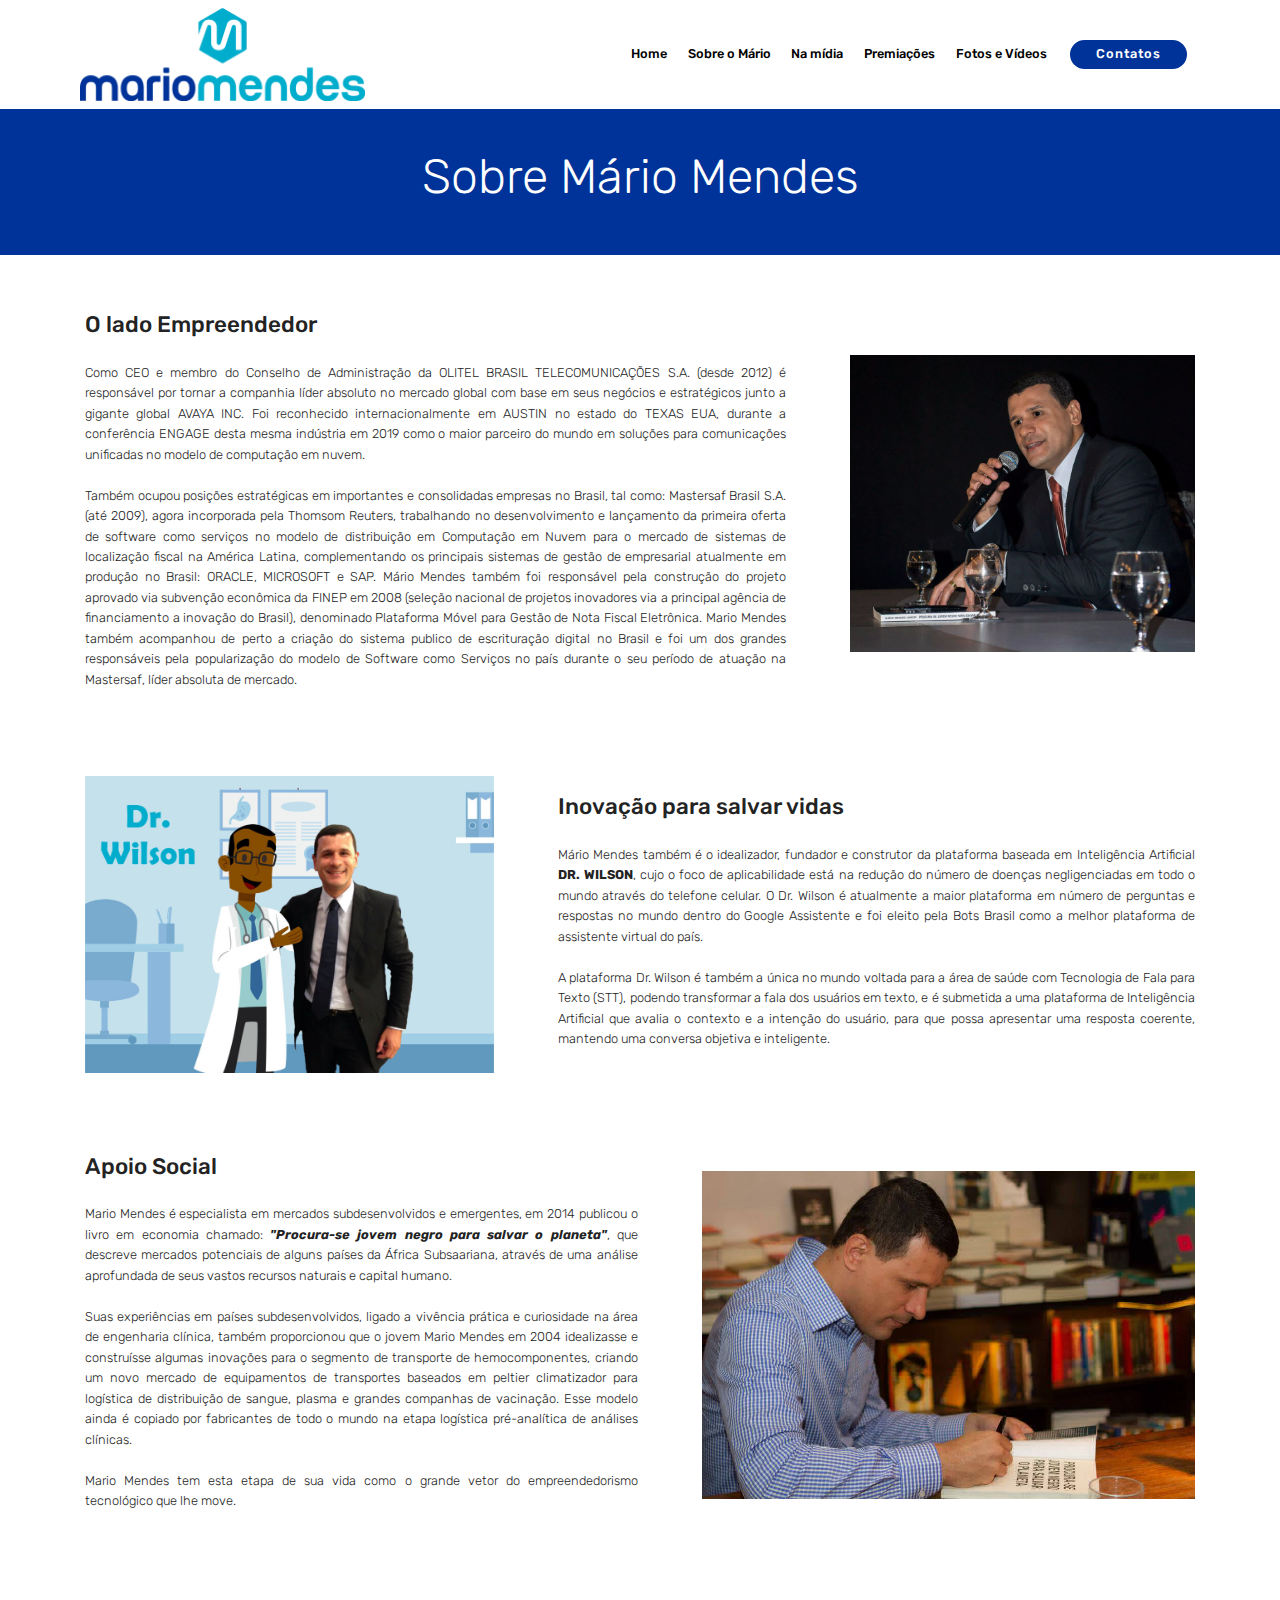
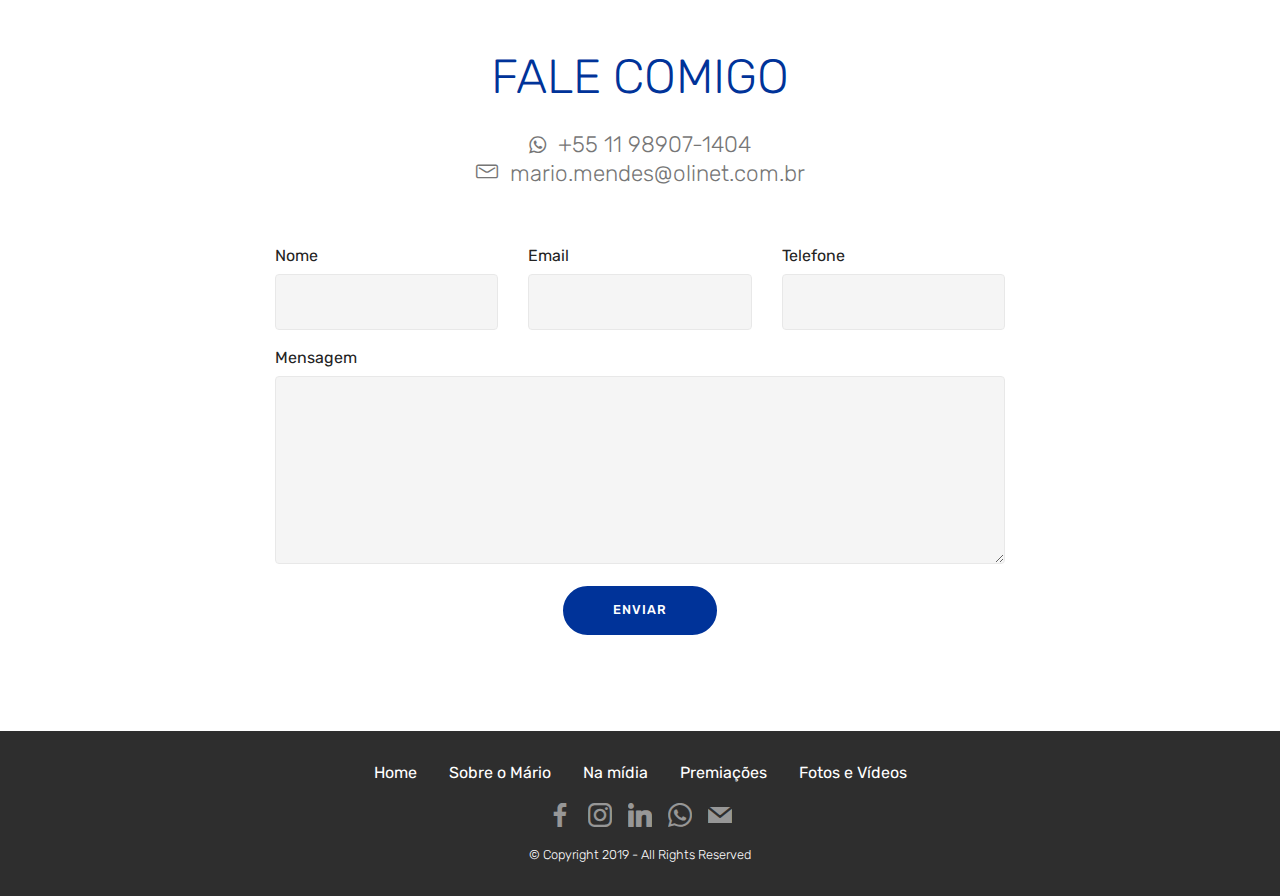
==== commit 9d6dbb62: "create github pages" ====
--- a/page1.html
+++ b/page1.html
@@ -43,7 +43,7 @@
             <div class="navbar-brand">
                 <span class="navbar-logo">
                     <a href="#top">
-                        <img src="assets/images/mariologo-560x177.png" alt="Mario Mendes Jr" title="" style="height: 5.8rem;">
+                        <img src="assets/images/mariomendeslogo-578x188.png" alt="Mario Mendes Jr" title="" style="height: 5.8rem;">
                     </a>
                 </span>
                 
@@ -66,7 +66,7 @@
     </nav>
 </section>
 
-<section class="engine"><a href="https://mobirise.info/e">how to make a website for free</a></section><section class="mbr-section content4 cid-rq3aTZeCpB" id="content4-q">
+<section class="engine"><a href="https://mobirise.info/v">html templates</a></section><section class="mbr-section content4 cid-rq3aTZeCpB" id="content4-q">
 
     
 
@@ -74,7 +74,7 @@
         <div class="media-container-row">
             <div class="title col-12 col-md-8">
                 <h2 class="align-center pb-3 mbr-fonts-style display-2">
-                    <br>Sobre o Mário</h2>
+                    <br>Sobre Mário Mendes</h2>
                 
                 
             </div>
@@ -116,7 +116,7 @@
 
     <div class="container">
         <div class="media-container-row">
-            <div class="mbr-figure" style="width: 65%;">
+            <div class="mbr-figure" style="width: 70%;">
                 <img src="assets/images/drwilsonemario-986x715.jpg" alt="Mario e Dr. Wilson" title="">
             </div>
 
@@ -124,7 +124,7 @@
                 <h1 class="mbr-section-title mbr-white pb-3 mbr-fonts-style display-5"><br>Inovação para salvar vidas</h1>
                 
                 <div class="mbr-section-text mbr-white pb-3 ">
-                    <p align="justify" class="mbr-text mbr-fonts-style display-4">Mário Mendes Jr. também é o idealizador, fundador e construtor da plataforma baseada em Inteligência Artificial <strong>DR. WILSON</strong>, cujo o foco de aplicabilidade está na redução do número de doenças negligenciadas em todo o mundo através do telefone celular. O Dr. Wilson é atualmente a maior plataforma em número de perguntas e respostas no mundo dentro do Google Assistente e foi eleito pela Bots Brasil como a melhor plataforma de assistente virtual do país.
+                    <p align="justify" class="mbr-text mbr-fonts-style display-4">Mário Mendes também é o idealizador, fundador e construtor da plataforma baseada em Inteligência Artificial <strong>DR. WILSON</strong>, cujo o foco de aplicabilidade está na redução do número de doenças negligenciadas em todo o mundo através do telefone celular. O Dr. Wilson é atualmente a maior plataforma em número de perguntas e respostas no mundo dentro do Google Assistente e foi eleito pela Bots Brasil como a melhor plataforma de assistente virtual do país.
 <br>
 <br>A plataforma Dr. Wilson é também a única no mundo voltada para a área de saúde com Tecnologia de Fala para Texto (STT), podendo transformar a fala dos usuários em texto, e é submetida a uma plataforma de Inteligência Artificial que avalia o contexto e a intenção do usuário, para que possa apresentar uma resposta coerente, mantendo uma conversa objetiva e inteligente.</p>
                 </div>
@@ -182,7 +182,7 @@
         <div class="row justify-content-center">
             <div class="media-container-column col-lg-8" data-form-type="formoid">
                 <!---Formbuilder Form--->
-                <form action="https://mobirise.com/" method="POST" class="mbr-form form-with-styler" data-form-title="Contato via Site Mario"><input type="hidden" name="email" data-form-email="true" value="XzBV0PDOR63FJDMdqJo3t7sWaOPQt//PTCgqokkNzBoJ+r7eT0ddex0zjA/aGhbZrub1MC9PnMoi2x4BWWzWNVxec1n0J0qh/JYI6Iv4LCIakbPQUlMB9upvA7gPHLwC">
+                <form action="https://mobirise.com/" method="POST" class="mbr-form form-with-styler" data-form-title="Contato via Site Mario"><input type="hidden" name="email" data-form-email="true" value="vdI7x+Wce/q/JLWu5V0oVA7h5O9GMv2xD+uqCaJFLx9TP+WkeH7eexr6MrOyBfXF7ovMI/tt5VUQtcdv0ZWaiaXcSGtsUfb0ligFGUnQ1bWeEUj46BcCrT/4dFUqMNtw">
                     <div class="row row-sm-offset">
                         <div hidden="hidden" data-form-alert="" class="alert alert-success col-12">Obrigado! Retornarei seu contato em breve.</div>
                         <div hidden="hidden" data-form-alert-danger="" class="alert alert-danger col-12">
--- a/assets/mobirise/css/mbr-additional.css
+++ b/assets/mobirise/css/mbr-additional.css
@@ -1875,51 +1875,84 @@
 .cid-rq2YdIK7co {
   padding-top: 60px;
   padding-bottom: 0px;
-  background-color: #f7f7f7;
+  background-color: #003399;
 }
 .cid-rq2YdIK7co .mbr-section-subtitle {
+  color: #ffffff;
+}
+.cid-rq2YdIK7co H2 {
+  color: #ffffff;
+}
+.cid-rq5Wk3SoIl {
+  padding-top: 30px;
+  padding-bottom: 0px;
+  background-color: #003399;
+}
+.cid-rq5Wk3SoIl .mbr-text {
   color: #767676;
 }
-.cid-rq2YdIK7co H2 {
-  color: #003399;
-}
-.cid-rq2Ym56pgc {
-  padding-top: 30px;
-  padding-bottom: 60px;
-  background-color: #f7f7f7;
-}
-.cid-rq2Ym56pgc .counter-container {
+.cid-rq5Wk3SoIl .mbr-text p {
+  background: #ffffff;
+}
+.cid-rq62jGywRf {
+  padding-top: 15px;
+  padding-bottom: 0px;
+  background-color: #003399;
+}
+.cid-rq62jGywRf .mbr-text {
   color: #767676;
 }
-.cid-rq2Ym56pgc .counter-container ul {
-  margin-bottom: 0;
-}
-.cid-rq2Ym56pgc .counter-container ul li {
-  margin-bottom: 1rem;
-  list-style: none;
-}
-.cid-rq2Ym56pgc .counter-container ul li:before {
-  position: absolute;
-  left: 0px;
-  margin-top: -10px;
-  padding-top: 3px;
-  content: '';
-  display: inline-block;
-  text-align: center;
-  margin: 5px 10px;
-  line-height: 20px;
-  transition: all .2s;
-  color: #ffffff;
-  background: #00adcc;
-  width: 25px;
-  height: 25px;
-  border-radius: 50%;
-  content: '✓';
+.cid-rq62jGywRf .mbr-text p {
+  background: #ffffff;
+}
+.cid-rq62N7cUPX {
+  padding-top: 15px;
+  padding-bottom: 0px;
+  background-color: #003399;
+}
+.cid-rq62N7cUPX .mbr-text {
+  color: #767676;
+}
+.cid-rq62N7cUPX .mbr-text p {
+  background: #ffffff;
+}
+.cid-rq62OQMyYO {
+  padding-top: 15px;
+  padding-bottom: 0px;
+  background-color: #003399;
+}
+.cid-rq62OQMyYO .mbr-text {
+  color: #767676;
+}
+.cid-rq62OQMyYO .mbr-text p {
+  background: #ffffff;
+}
+.cid-rq62RglMNW {
+  padding-top: 15px;
+  padding-bottom: 0px;
+  background-color: #003399;
+}
+.cid-rq62RglMNW .mbr-text {
+  color: #767676;
+}
+.cid-rq62RglMNW .mbr-text p {
+  background: #ffffff;
+}
+.cid-rq62VqXewt {
+  padding-top: 15px;
+  padding-bottom: 45px;
+  background-color: #003399;
+}
+.cid-rq62VqXewt .mbr-text {
+  color: #767676;
+}
+.cid-rq62VqXewt .mbr-text p {
+  background: #ffffff;
 }
 .cid-rq2ZnyAij1 {
   padding-top: 60px;
   padding-bottom: 0px;
-  background-color: #003399;
+  background-color: #00adcc;
 }
 .cid-rq2ZnyAij1 .mbr-section-subtitle {
   color: #767676;
@@ -1929,8 +1962,8 @@
 }
 .cid-rq30u5LUwb {
   padding-top: 30px;
-  padding-bottom: 135px;
-  background-color: #003399;
+  padding-bottom: 75px;
+  background-color: #00adcc;
 }
 .cid-rq30u5LUwb .mbr-slider .carousel-control {
   background: #1b1b1b;
@@ -1963,7 +1996,7 @@
   background: transparent !important;
 }
 .cid-rq30u5LUwb .mbr-gallery-item > div:hover:before {
-  opacity: 0.7 !important;
+  opacity: 0.5 !important;
 }
 .cid-rq30u5LUwb .mbr-gallery-title {
   font-size: .9em;
@@ -1984,7 +2017,7 @@
   z-index: -1;
   position: absolute;
   background: #00adcc !important;
-  opacity: 0.7;
+  opacity: 0.5;
   -webkit-transition: 0.2s background ease-in-out;
   transition: 0.2s background ease-in-out;
   background: linear-gradient(to left, #00adcc, #003399) !important;
@@ -2003,18 +2036,18 @@
 .cid-rq2WWXr7Ka {
   padding-top: 60px;
   padding-bottom: 0px;
-  background-color: #efefef;
+  background-color: #003399;
 }
 .cid-rq2WWXr7Ka .mbr-section-subtitle {
   color: #767676;
 }
 .cid-rq2WWXr7Ka H2 {
-  color: #003399;
+  color: #ffffff;
 }
 .cid-rq2SFFyNbe {
   padding-top: 30px;
   padding-bottom: 90px;
-  background-color: #efefef;
+  background-color: #003399;
 }
 .cid-rq2SFFyNbe .mbr-slider .carousel-control {
   background: #1b1b1b;
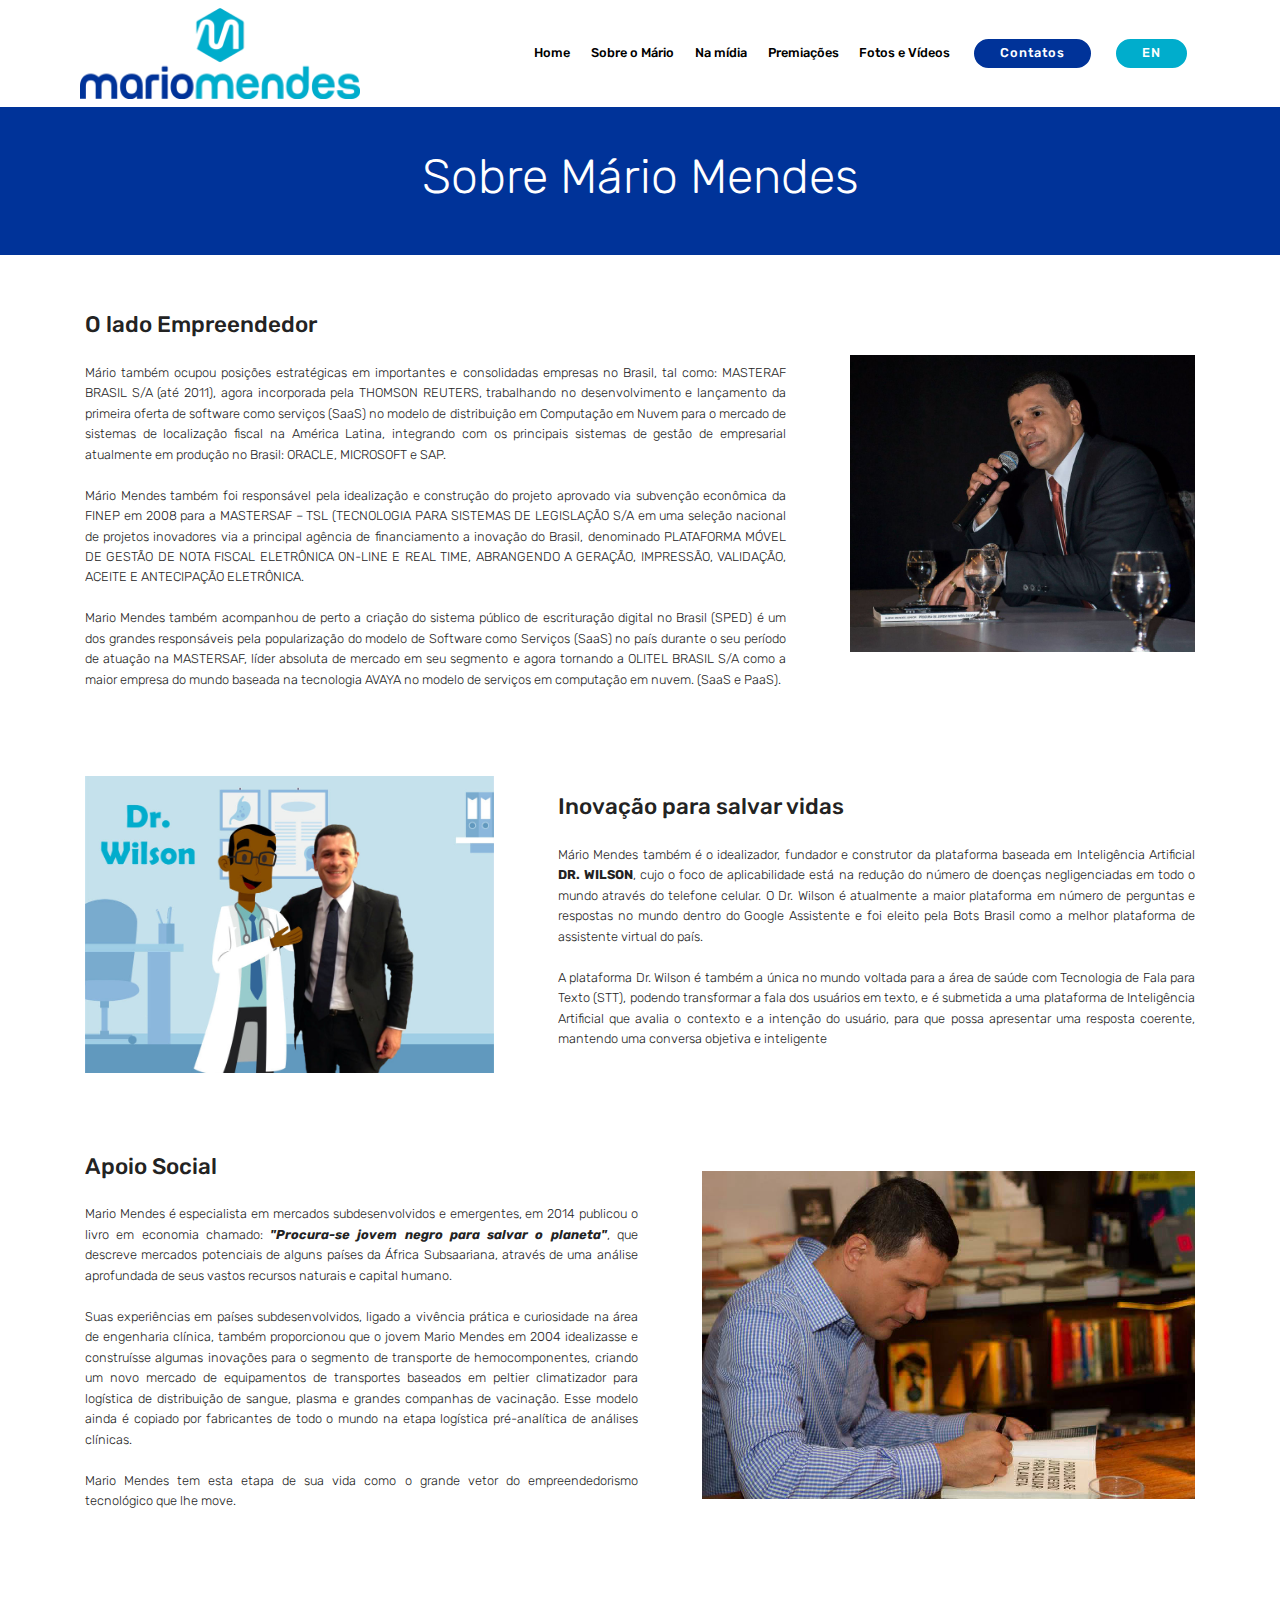
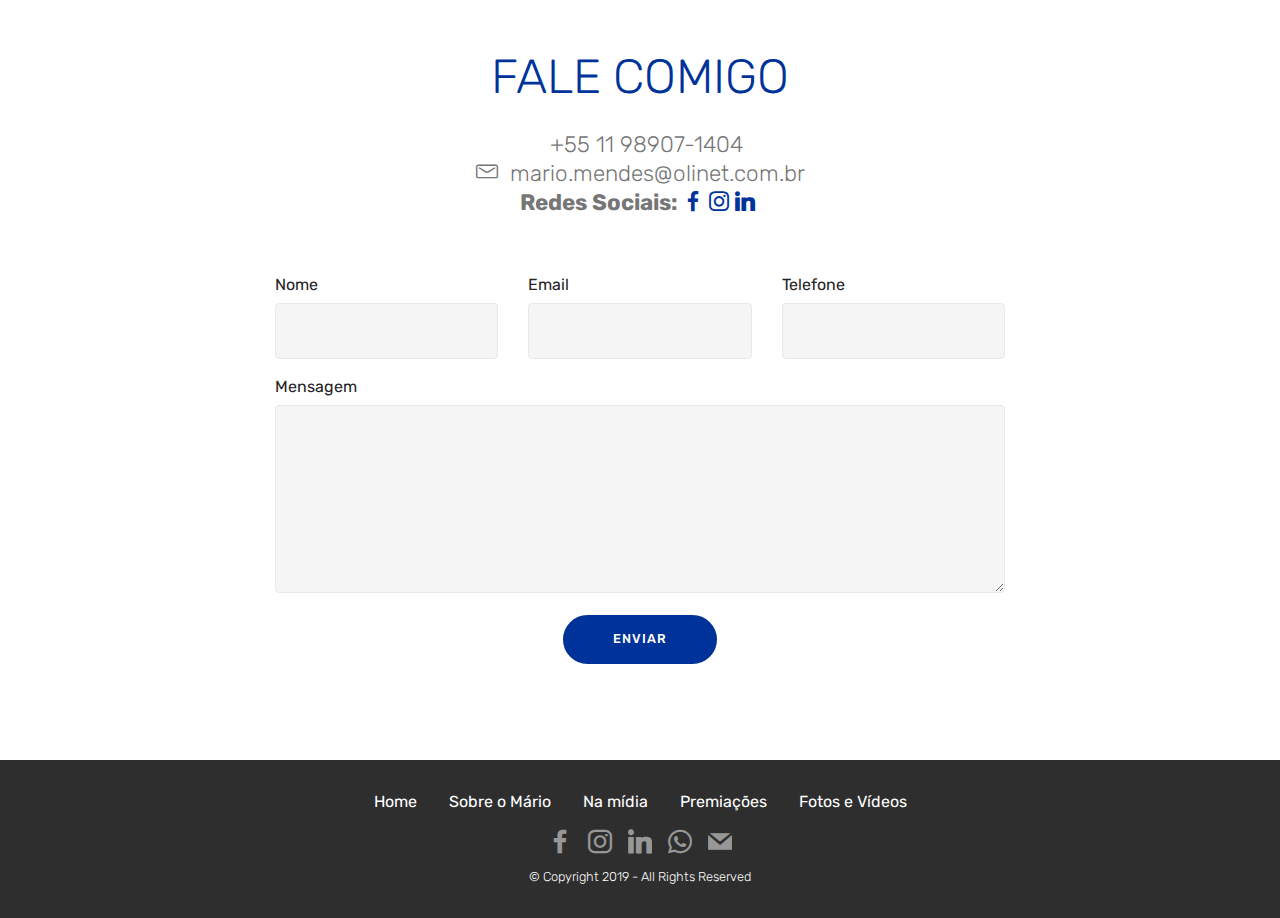
==== commit ad2f5caf: "create github pages" ====
--- a/page1.html
+++ b/page1.html
@@ -1,32 +1,39 @@
 <!DOCTYPE html>
 <html  >
 <head>
-  <!-- Site made with Mobirise Website Builder v4.9.6, https://mobirise.com -->
+  
   <meta charset="UTF-8">
   <meta http-equiv="X-UA-Compatible" content="IE=edge">
-  <meta name="generator" content="Mobirise v4.9.6, mobirise.com">
+  
+  <meta name="twitter:card" content="summary_large_image"/>
+  <meta name="twitter:image:src" content="">
+  <meta property="og:image" content="">
+  <meta name="twitter:title" content="Sobre Mario">
   <meta name="viewport" content="width=device-width, initial-scale=1, minimum-scale=1">
   <link rel="shortcut icon" href="assets/images/favicon-128x128.png" type="image/x-icon">
-  <meta name="description" content="Web Page Builder Description">
+  <meta name="description" content="Site sobre Mário Mendes">
+  
   
   <title>Sobre Mario</title>
-  <link rel="stylesheet" href="assets/font-awesome/css/font-awesome.css">
   <link rel="stylesheet" href="assets/web/assets/mobirise-icons-bold/mobirise-icons-bold.css">
-  <link rel="stylesheet" href="assets/tether/tether.min.css">
-  <link rel="stylesheet" href="assets/soundcloud-plugin/style.css">
   <link rel="stylesheet" href="assets/bootstrap/css/bootstrap.min.css">
   <link rel="stylesheet" href="assets/bootstrap/css/bootstrap-grid.min.css">
   <link rel="stylesheet" href="assets/bootstrap/css/bootstrap-reboot.min.css">
+  <link rel="stylesheet" href="assets/tether/tether.min.css">
   <link rel="stylesheet" href="assets/dropdown/css/style.css">
   <link rel="stylesheet" href="assets/socicon/css/styles.css">
   <link rel="stylesheet" href="assets/theme/css/style.css">
-  <link rel="stylesheet" href="assets/mobirise/css/mbr-additional.css" type="text/css">
+  <link rel="preload" href="https://fonts.googleapis.com/css?family=Rubik:300,400,500,600,700,800,900,300i,400i,500i,600i,700i,800i,900i&display=swap" as="style" onload="this.onload=null;this.rel='stylesheet'">
+  <noscript><link rel="stylesheet" href="https://fonts.googleapis.com/css?family=Rubik:300,400,500,600,700,800,900,300i,400i,500i,600i,700i,800i,900i&display=swap"></noscript>
+  <link rel="preload" as="style" href="assets/mobirise/css/mbr-additional.css"><link rel="stylesheet" href="assets/mobirise/css/mbr-additional.css" type="text/css">
+  
   
   
   
 </head>
 <body>
-  <section class="menu cid-rq3aP4upVq" once="menu" id="menu2-n">
+  
+  <section class="menu cid-rqXHIjvwno" once="menu" id="menu2-1h">
 
     
 
@@ -43,7 +50,7 @@
             <div class="navbar-brand">
                 <span class="navbar-logo">
                     <a href="#top">
-                        <img src="assets/images/mariomendeslogo-578x188.png" alt="Mario Mendes Jr" title="" style="height: 5.8rem;">
+                        <img src="assets/images/mariomendeslogo-572x186.png" alt="Mario Mendes Jr" title="" style="height: 5.7rem;">
                     </a>
                 </span>
                 
@@ -61,12 +68,13 @@
                 </li><li class="nav-item"><a class="nav-link link text-black display-4" href="index.html#content4-j">
                         Premiações</a></li><li class="nav-item"><a class="nav-link link text-black display-4" href="index.html#content4-f">Fotos e Vídeos</a></li></ul>
             <div class="navbar-buttons mbr-section-btn"><a class="btn btn-sm btn-primary display-4" href="index.html#form1-4">
-                    Contatos</a></div>
+                    Contatos</a> <a class="btn btn-sm btn-secondary display-4" href="page2.html">
+                    EN</a></div>
         </div>
     </nav>
 </section>
 
-<section class="engine"><a href="https://mobirise.info/v">html templates</a></section><section class="mbr-section content4 cid-rq3aTZeCpB" id="content4-q">
+<section class="mbr-section content4 cid-rq3aTZeCpB" id="content4-q">
 
     
 
@@ -98,8 +106,11 @@
                 <h1 class="mbr-section-title mbr-white pb-3 mbr-fonts-style display-5"><br>O lado Empreendedor</h1>
                 
                 <div class="mbr-section-text mbr-white pb-3 ">
-                    <p align="justify" class="mbr-text mbr-fonts-style display-4">Como CEO e membro do Conselho de Administração da OLITEL BRASIL TELECOMUNICAÇÕES S.A. (desde 2012) é responsável por tornar a companhia líder absoluto no mercado global com base em seus negócios e estratégicos junto a gigante global AVAYA INC.  Foi reconhecido internacionalmente em AUSTIN no estado do TEXAS EUA, durante a conferência ENGAGE desta mesma indústria em 2019 como o maior parceiro do mundo em soluções para comunicações unificadas no modelo de computação em nuvem.
-<br><br>Também ocupou posições estratégicas em importantes e consolidadas empresas no Brasil, tal como: Mastersaf Brasil S.A. (até 2009), agora incorporada pela Thomsom Reuters, trabalhando no desenvolvimento e lançamento da primeira oferta de software como serviços no modelo de distribuição em Computação em Nuvem para o mercado de sistemas de localização fiscal na América Latina, complementando os principais sistemas de gestão de empresarial atualmente em produção no Brasil: ORACLE, MICROSOFT e SAP. Mário Mendes também foi responsável pela construção do projeto aprovado via subvenção econômica da FINEP em 2008 (seleção nacional de projetos inovadores via a principal agência de financiamento a inovação do Brasil), denominado Plataforma Móvel para Gestão de Nota Fiscal Eletrônica. Mario Mendes também acompanhou de perto a criação do sistema publico de escrituração digital no Brasil e foi um dos grandes responsáveis pela popularização do modelo de Software como Serviços no país durante o seu período de atuação na Mastersaf, líder absoluta de mercado.</p>
+                    <p align="justify" class="mbr-text mbr-fonts-style display-4">Mário também ocupou posições estratégicas em importantes e consolidadas empresas no Brasil, tal como: MASTERAF BRASIL S/A (até 2011), agora incorporada pela THOMSON REUTERS, trabalhando no desenvolvimento e lançamento da primeira oferta de software como serviços (SaaS) no modelo de distribuição em Computação em Nuvem para o mercado de sistemas de localização fiscal na América Latina, integrando com os principais sistemas de gestão de empresarial atualmente em produção no Brasil: ORACLE, MICROSOFT e SAP.  
+<br> 
+<br>Mário Mendes também foi responsável pela idealização e construção do projeto aprovado via subvenção econômica da FINEP em 2008 para a MASTERSAF – TSL (TECNOLOGIA PARA SISTEMAS DE LEGISLAÇÃO S/A em uma seleção nacional de projetos inovadores via a principal agência de financiamento a inovação do Brasil, denominado PLATAFORMA MÓVEL DE GESTÃO DE NOTA FISCAL ELETRÔNICA ON-LINE E REAL TIME, ABRANGENDO A GERAÇÃO, IMPRESSÃO, VALIDAÇÃO, ACEITE E ANTECIPAÇÃO ELETRÔNICA. 
+<br> 
+<br>Mario Mendes também acompanhou de perto a criação do sistema público de escrituração digital no Brasil (SPED) é um dos grandes responsáveis pela popularização do modelo de Software como Serviços (SaaS) no país durante o seu período de atuação na MASTERSAF, líder absoluta de mercado em seu segmento e agora tornando a OLITEL BRASIL S/A como a maior empresa do mundo baseada na tecnologia AVAYA no modelo de serviços em computação em nuvem. (SaaS e PaaS).</p>
                 </div>
                 
             </div>
@@ -124,9 +135,9 @@
                 <h1 class="mbr-section-title mbr-white pb-3 mbr-fonts-style display-5"><br>Inovação para salvar vidas</h1>
                 
                 <div class="mbr-section-text mbr-white pb-3 ">
-                    <p align="justify" class="mbr-text mbr-fonts-style display-4">Mário Mendes também é o idealizador, fundador e construtor da plataforma baseada em Inteligência Artificial <strong>DR. WILSON</strong>, cujo o foco de aplicabilidade está na redução do número de doenças negligenciadas em todo o mundo através do telefone celular. O Dr. Wilson é atualmente a maior plataforma em número de perguntas e respostas no mundo dentro do Google Assistente e foi eleito pela Bots Brasil como a melhor plataforma de assistente virtual do país.
-<br>
-<br>A plataforma Dr. Wilson é também a única no mundo voltada para a área de saúde com Tecnologia de Fala para Texto (STT), podendo transformar a fala dos usuários em texto, e é submetida a uma plataforma de Inteligência Artificial que avalia o contexto e a intenção do usuário, para que possa apresentar uma resposta coerente, mantendo uma conversa objetiva e inteligente.</p>
+                    <p align="justify" class="mbr-text mbr-fonts-style display-4">Mário Mendes também é o idealizador, fundador e construtor da plataforma baseada em Inteligência Artificial <strong>DR. WILSON</strong>, cujo o foco de aplicabilidade está na redução do número de doenças negligenciadas em todo o mundo através do telefone celular. O Dr. Wilson é atualmente a maior plataforma em número de perguntas e respostas no mundo dentro do Google Assistente e foi eleito pela Bots Brasil como a melhor plataforma de assistente virtual do país.  
+<br> 
+<br>A plataforma Dr. Wilson é também a única no mundo voltada para a área de saúde com Tecnologia de Fala para Texto (STT), podendo transformar a fala dos usuários em texto, e é submetida a uma plataforma de Inteligência Artificial que avalia o contexto e a intenção do usuário, para que possa apresentar uma resposta coerente, mantendo uma conversa objetiva e inteligente</p>
                 </div>
                 
             </div>
@@ -151,9 +162,11 @@
                 <h1 class="mbr-section-title mbr-white pb-3 mbr-fonts-style display-5"><br>Apoio Social</h1>
                 
                 <div class="mbr-section-text mbr-white pb-3 ">
-                    <p align="justify" class="mbr-text mbr-fonts-style display-4">Mario Mendes é especialista em mercados subdesenvolvidos e emergentes, em 2014 publicou o  livro em economia chamado: <strong><em>"Procura-se jovem negro para salvar o planeta"</em></strong>, que descreve mercados potenciais de alguns países da África Subsaariana, através de uma análise aprofundada de seus vastos recursos naturais e capital humano.
-<br><br>Suas experiências em países subdesenvolvidos, ligado a vivência prática e curiosidade na área de engenharia clínica, também proporcionou que o jovem Mario Mendes em 2004 idealizasse e construísse algumas inovações para o segmento de transporte de hemocomponentes, criando um novo mercado de equipamentos de transportes baseados em peltier climatizador para logística de distribuição de sangue, plasma e grandes companhas de vacinação. Esse modelo ainda é copiado por fabricantes de todo o mundo na etapa logística pré-analítica de análises clínicas. <br>
-<br>Mario Mendes tem esta etapa de sua vida como o grande vetor do empreendedorismo tecnológico que lhe move.</p>
+                    <p align="justify" class="mbr-text mbr-fonts-style display-4">Mario Mendes é especialista em mercados subdesenvolvidos e emergentes, em 2014 publicou o livro em economia chamado: <em><strong>"Procura-se jovem negro para salvar o planeta"</strong></em>, que descreve mercados potenciais de alguns países da África Subsaariana, através de uma análise aprofundada de seus vastos recursos naturais e capital humano.  
+<br> 
+<br>Suas experiências em países subdesenvolvidos, ligado a vivência prática e curiosidade na área de engenharia clínica, também proporcionou que o jovem Mario Mendes em 2004 idealizasse e construísse algumas inovações para o segmento de transporte de hemocomponentes, criando um novo mercado de equipamentos de transportes baseados em peltier climatizador para logística de distribuição de sangue, plasma e grandes companhas de vacinação. Esse modelo ainda é copiado por fabricantes de todo o mundo na etapa logística pré-analítica de análises clínicas.  
+<br> 
+<br>Mario Mendes tem esta etapa de sua vida como o grande vetor do empreendedorismo tecnológico que lhe move.&nbsp;</p>
                 </div>
                 
             </div>
@@ -174,7 +187,7 @@
                     FALE COMIGO</h2>
                 <h3 class="mbr-section-subtitle align-center mbr-light pb-3 mbr-fonts-style display-5">
                     <span class="fa fa-whatsapp mbr-iconfont" style="font-size: 20px;"></span>&nbsp; +55 11 98907-1404<br>
-                    <span class="mbrib-letter mbr-iconfont" style="font-size: 22px;"></span>&nbsp; mario.mendes@olinet.com.br</h3>
+                    <span class="mbrib-letter mbr-iconfont" style="font-size: 22px;"></span>&nbsp; mario.mendes@olinet.com.br<br><strong>Redes Sociais:&nbsp;</strong><a href="https://www.facebook.com/profile.php?id=100002647893795" target="_blank"><span class="socicon socicon-facebook mbr-iconfont" style="font-size: 20px;"></span></a>&nbsp;<a href="https://www.instagram.com/mendesjr.mario" target="_blank"><span class="socicon socicon-instagram mbr-iconfont" style="font-size: 20px;"></span></a>&nbsp;<a href="https://www.linkedin.com/in/mariomj" target="_blank"><span class="socicon socicon-linkedin mbr-iconfont" style="font-size: 20px;"></span></a>&nbsp;</h3>
             </div>
         </div>
     </div>
@@ -182,7 +195,7 @@
         <div class="row justify-content-center">
             <div class="media-container-column col-lg-8" data-form-type="formoid">
                 <!---Formbuilder Form--->
-                <form action="https://mobirise.com/" method="POST" class="mbr-form form-with-styler" data-form-title="Contato via Site Mario"><input type="hidden" name="email" data-form-email="true" value="vdI7x+Wce/q/JLWu5V0oVA7h5O9GMv2xD+uqCaJFLx9TP+WkeH7eexr6MrOyBfXF7ovMI/tt5VUQtcdv0ZWaiaXcSGtsUfb0ligFGUnQ1bWeEUj46BcCrT/4dFUqMNtw">
+                <form action="https://mobirise.eu/" method="POST" class="mbr-form form-with-styler" data-form-title="Contato via Site Mario"><input type="hidden" name="email" data-form-email="true" value="KgZoRVcC7Or+6azh15xTr/AcdHNgjK7LE7dn8D8YOT9U3W9q3RzFldVChoPnIU8BoiMtvaAR2UyMEqYX04SFdvL7VDCkgXfF1TSzfkSIJVPhn3HGBhZeIluyI/KN4ivO.nDPntEBshHk9WrK7s0x/emJV+7//4RZcscRFOxitI9Qlc8U3L+B+Yi1ZC0C9ByzEz+gweDIuzakv8YGn3gW5Yv7e1RiAso4OTbUBs3L3GPvgzwwz/W4yuaOySmZTl56N">
                     <div class="row row-sm-offset">
                         <div hidden="hidden" data-form-alert="" class="alert alert-success col-12">Obrigado! Retornarei seu contato em breve.</div>
                         <div hidden="hidden" data-form-alert-danger="" class="alert alert-danger col-12">
@@ -213,7 +226,7 @@
     </div>
 </section>
 
-<section once="" class="cid-rq3aQCeShb" id="footer7-p">
+<section once="" class="cid-rqXYz4hbqS" id="footer7-s">
 
     
 
@@ -270,16 +283,18 @@
 </section>
 
 
+<script src="assets/popper/popper.min.js"></script>
   <script src="assets/web/assets/jquery/jquery.min.js"></script>
-  <script src="assets/popper/popper.min.js"></script>
+  <script src="assets/bootstrap/js/bootstrap.min.js"></script>
   <script src="assets/tether/tether.min.js"></script>
-  <script src="assets/bootstrap/js/bootstrap.min.js"></script>
-  <script src="assets/dropdown/js/script.min.js"></script>
+  <script src="assets/smoothscroll/smooth-scroll.js"></script>
+  <script src="assets/dropdown/js/nav-dropdown.js"></script>
+  <script src="assets/dropdown/js/navbar-dropdown.js"></script>
   <script src="assets/touchswipe/jquery.touch-swipe.min.js"></script>
-  <script src="assets/smoothscroll/smooth-scroll.js"></script>
   <script src="assets/theme/js/script.js"></script>
   <script src="assets/formoid/formoid.min.js"></script>
   
   
+  
 </body>
 </html>--- a/assets/web/assets/mobirise-icons-bold/mobirise-icons-bold.css
+++ b/assets/web/assets/mobirise-icons-bold/mobirise-icons-bold.css
@@ -1,5 +1,6 @@
 @font-face {
   font-family: 'mobirise-icons-bold';
+  font-display: swap;
   src:  url('mobirise-icons-bold.eot?m1l4yr');
   src:  url('mobirise-icons-bold.eot?m1l4yr#iefix') format('embedded-opentype'),
     url('mobirise-icons-bold.ttf?m1l4yr') format('truetype'),
